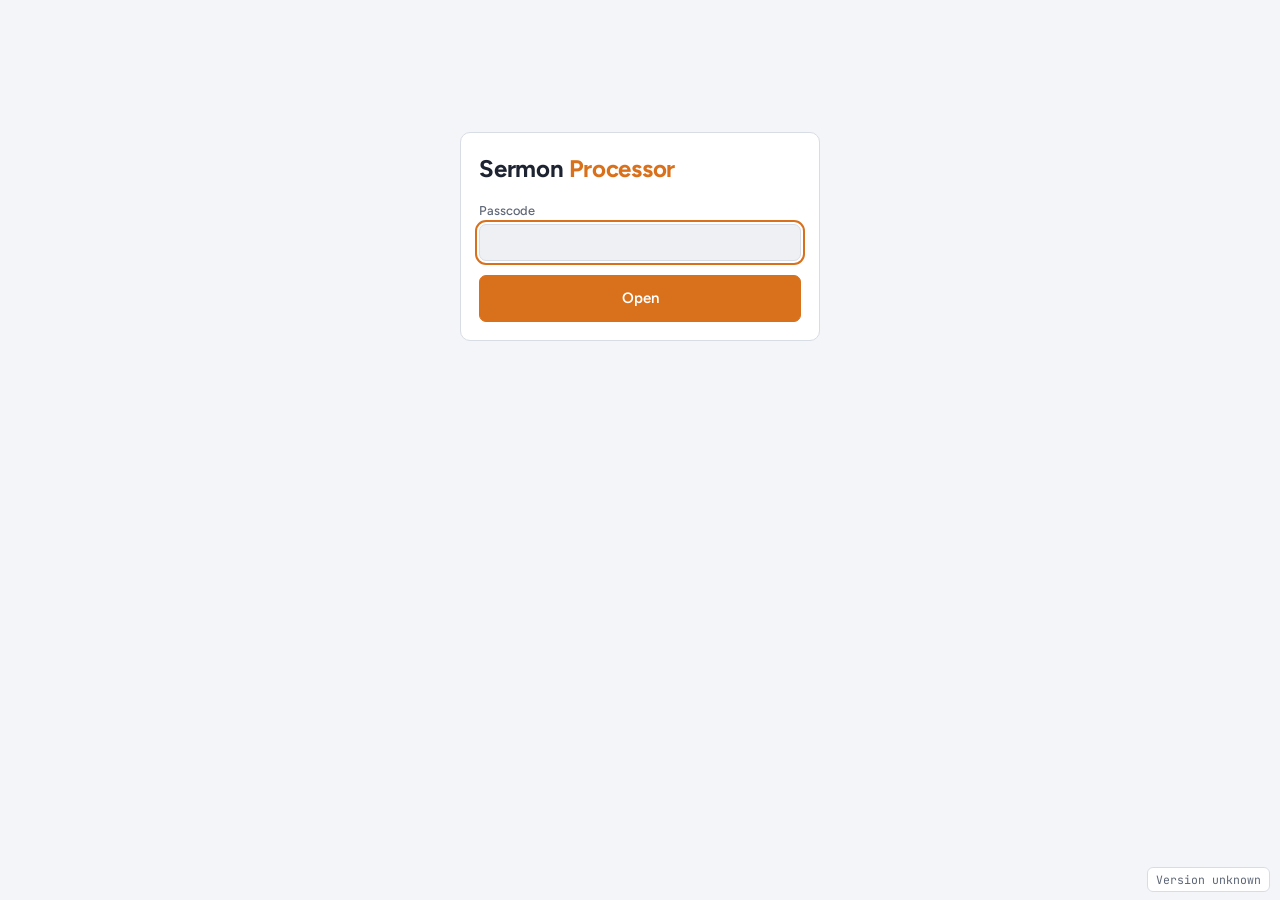
==== web/index.html @ c0898fc6 "Live progress bar and time left for running renders - the worker saves its progress as private label" ====
<!doctype html>
<html lang="en">
<head>
<meta charset="utf-8">
<meta name="viewport" content="width=device-width,initial-scale=1,viewport-fit=cover">
<title>Sermon Processor</title>
<link rel="preconnect" href="https://fonts.googleapis.com">
<link rel="stylesheet" href="https://fonts.googleapis.com/css2?family=Figtree:wght@400;500;600;700&family=JetBrains+Mono:wght@400;500&display=swap">
<style>
/* Layout: work column (video, outputs, send) beside a narrow recent-runs rail; stacks on phones. */
:root {
  --bg: #f4f5f8; --surface: #ffffff; --sunk: #eef0f4; --fg: #1d2330; --muted: #5d6676; --line: #d8dce4;
  --accent: #d9711c; --accent-fg: #ffffff; --ok: #1f8a5b; --warn: #a86400; --bad: #b4362f; --run: #2d6fb8;
  --sans: "Figtree", system-ui, -apple-system, "Segoe UI", sans-serif;
  --mono: "JetBrains Mono", ui-monospace, "SFMono-Regular", Menlo, monospace;
  --radius: 10px;
  color-scheme: light;
}
@media (prefers-color-scheme: dark) {
  :root {
    --bg: #12151b; --surface: #1a1f28; --sunk: #141820; --fg: #e8ebf1; --muted: #9aa3b2; --line: #2e3542;
    --accent: #f09a4f; --accent-fg: #1a1208; --ok: #4cc48d; --warn: #e3a64a; --bad: #ee7a72; --run: #6fa8ec;
    color-scheme: dark;
  }
}
* { box-sizing: border-box; }
[hidden] { display: none !important; }
input:disabled { opacity: .45; }
html, body { margin: 0; }
body { background: var(--bg); color: var(--fg); font: 15px/1.5 var(--sans); }
.wrap { max-width: 1180px; margin: 0 auto; padding-block: 24px 64px;
  padding-left: max(16px, env(safe-area-inset-left)); padding-right: max(16px, env(safe-area-inset-right)); }
header { display: flex; align-items: baseline; justify-content: space-between; gap: 12px; flex-wrap: wrap; margin-bottom: 20px; }
h1 { margin: 0; font-size: 1.5rem; font-weight: 700; letter-spacing: -.01em; }
h1 span { color: var(--accent); }
h2 { margin: 0; font-size: .78rem; font-weight: 600; text-transform: uppercase; letter-spacing: .08em; color: var(--muted); }
a { color: var(--run); }
.layout { display: grid; grid-template-columns: minmax(0, 1fr) 320px; gap: 20px; align-items: start; }
@media (max-width: 900px) { .layout { grid-template-columns: minmax(0, 1fr); } }
.panel { background: var(--surface); border: 1px solid var(--line); border-radius: var(--radius); padding: 18px; display: grid; gap: 14px; min-width: 0; }
.stack { display: grid; gap: 20px; min-width: 0; }
.row { display: flex; gap: 10px; align-items: center; flex-wrap: wrap; }
.spread { justify-content: space-between; }
label { display: grid; gap: 4px; font-size: .8rem; color: var(--muted); font-weight: 500; min-width: 0; }
textarea { resize: vertical; line-height: 1.45; }
textarea[readonly] { opacity: .6; cursor: not-allowed; }
input, select, textarea { font: inherit; color: var(--fg); background: var(--sunk); border: 1px solid var(--line); border-radius: 7px; padding: 8px 10px; min-width: 0; width: 100%; }
input.time { font-family: var(--mono); font-size: .9rem; }
input:focus-visible, select:focus-visible, textarea:focus-visible, button:focus-visible, a:focus-visible { outline: 2px solid var(--accent); outline-offset: 2px; }
input[aria-invalid="true"] { border-color: var(--bad); }
button { font: inherit; font-weight: 600; border-radius: 7px; border: 1px solid var(--line); background: var(--surface); color: var(--fg); padding: 8px 14px; cursor: pointer; }
button:hover { border-color: var(--muted); }
button.primary { background: var(--accent); color: var(--accent-fg); border-color: var(--accent); padding: 11px 20px; }
button.primary:disabled { opacity: .45; cursor: not-allowed; }
button.link { border: 0; background: none; padding: 4px 6px; color: var(--muted); font-weight: 500; }
button.link:hover { color: var(--bad); }
.check { display: flex; gap: 8px; align-items: center; font-size: .9rem; color: var(--fg); font-weight: 500; }
.check input { width: 18px; height: 18px; accent-color: var(--accent); }

.video-pick { display: grid; grid-template-columns: minmax(0, 1fr) 200px; gap: 16px; align-items: start; }
@media (max-width: 600px) { .video-pick { grid-template-columns: minmax(0, 1fr); } }
.meta { font-family: var(--mono); font-size: .78rem; color: var(--muted); display: flex; gap: 12px; flex-wrap: wrap; }
.thumb { aspect-ratio: 16 / 9; width: 100%; max-width: 100%; border-radius: 8px; background: var(--sunk); border: 1px solid var(--line);
  display: grid; place-items: center; overflow: hidden; color: var(--muted); font-size: .8rem; text-align: center; padding: 6px; }
.thumb img { width: 100%; height: 100%; object-fit: cover; display: block; }
.thumb.missing { border-style: dashed; color: var(--warn); }

.output { border: 1px solid var(--line); border-radius: 9px; padding: 14px; display: grid; gap: 12px; background: var(--surface); }
.output-head { display: flex; gap: 10px; align-items: end; }
.output-head label { flex: 1; }
.grid4 { display: grid; grid-template-columns: repeat(2, minmax(0, 120px)) minmax(0, 1fr); gap: 10px; align-items: end; }
.grid-g { display: grid; grid-template-columns: 96px minmax(0, 1fr) repeat(2, minmax(0, 110px)); gap: 10px; align-items: end; }
@media (max-width: 640px) { .grid4, .grid-g { grid-template-columns: minmax(0, 1fr) minmax(0, 1fr); } .grid-g .gprev { grid-row: span 2; } }
.gprev { aspect-ratio: 16 / 9; border-radius: 6px; background: var(--sunk); border: 1px solid var(--line); overflow: hidden; display: grid; place-items: center; color: var(--muted); font-size: .7rem; }
.gprev img { width: 100%; height: 100%; object-fit: cover; }
.length { font-family: var(--mono); font-size: .8rem; color: var(--muted); padding-bottom: 9px; }
.errors { margin: 0; padding: 0; list-style: none; display: grid; gap: 4px; }
.errors li { color: var(--bad); font-size: .85rem; }
.errors li::before { content: "• "; }

.runs { display: grid; gap: 8px; }
/* Recent runs follows you down the page on wide screens; its list scrolls if it's taller than the window. */
@media (min-width: 901px) {
  aside.panel { position: sticky; top: calc(env(safe-area-inset-top, 0px) + 16px); max-height: calc(100vh - 100px - env(safe-area-inset-top, 0px)); grid-template-rows: auto minmax(0, 1fr) auto; }
  aside.panel .runs { overflow-y: auto; min-height: 0; padding-right: 2px; }
}
.runs-foot { font-size: .8rem; color: var(--muted); display: flex; justify-content: space-between; gap: 8px; flex-wrap: wrap; }
.run { display: grid; grid-template-columns: minmax(0, 1fr) auto; gap: 2px 10px; padding: 10px 12px; border: 1px solid var(--line); border-radius: 8px; }
.run .title { font-weight: 600; font-size: .9rem; overflow-wrap: anywhere; }
.run .when { font-size: .78rem; color: var(--muted); grid-column: 1; }
.run a { font-size: .8rem; grid-column: 2; justify-self: end; }
.bar { grid-column: 1 / -1; height: 6px; border-radius: 99px; background: var(--sunk); overflow: hidden; margin-top: 4px; }
.bar span { display: block; height: 100%; background: var(--run); border-radius: 99px; transition: width .6s ease; }
.run .prog { grid-column: 1 / -1; font-size: .78rem; color: var(--muted); font-family: var(--mono); overflow-wrap: anywhere; }
@media (prefers-reduced-motion: reduce) { .bar span { transition: none; } }
.chip { font-family: var(--mono); font-size: .7rem; text-transform: uppercase; letter-spacing: .05em; padding: 2px 8px; border-radius: 99px;
  border: 1px solid currentColor; align-self: start; white-space: nowrap; }
.chip.queued, .chip.in_progress, .chip.waiting, .chip.pending, .chip.requested { color: var(--run); }
.chip.success { color: var(--ok); }
.chip.failure, .chip.cancelled, .chip.timed_out { color: var(--bad); }
.empty { color: var(--muted); font-size: .9rem; }
.notice { padding: 10px 12px; border-radius: 8px; border: 1px solid var(--line); background: var(--sunk); font-size: .9rem; }
.notice.bad { border-color: var(--bad); color: var(--bad); }
.notice.ok { border-color: var(--ok); color: var(--ok); }

.player { display: grid; gap: 8px; }
.player video { width: 100%; max-width: 100%; aspect-ratio: 16 / 9; background: #000; border-radius: 8px; display: block; }
.transport { display: flex; gap: 6px; flex-wrap: wrap; align-items: center; }
.transport button { padding: 5px 10px; font-size: .85rem; font-family: var(--mono); font-weight: 500; }
.now { font-family: var(--mono); font-size: 1rem; font-weight: 500; min-width: 7.5ch; margin-right: 6px; }
.hint { font-size: .78rem; color: var(--muted); margin: 0; }
kbd { font-family: var(--mono); font-size: .75rem; border: 1px solid var(--line); border-bottom-width: 2px; border-radius: 4px; padding: 0 4px; }
.times { display: flex; gap: 14px; flex-wrap: wrap; align-items: end; }
.tfield { display: grid; gap: 4px; }
.tfield .tin { display: flex; gap: 4px; }
.tfield input { width: calc(10ch + 24px); flex: none; }
.folders { display: flex; gap: 10px; flex-wrap: wrap; }
.folders label { flex: 1 1 160px; }
.describe { display: grid; gap: 10px; padding-bottom: 4px; border-bottom: 1px solid var(--line); }
.parts { display: grid; gap: 8px; }
.part { display: flex; gap: 14px; flex-wrap: wrap; align-items: end; padding: 8px 10px; border-radius: 8px; border: 1px dashed transparent; }
.part.active-part { border-color: var(--line); background: var(--sunk); }
.part-n { font-family: var(--mono); font-size: .75rem; color: var(--muted); align-self: center; min-width: 4.5ch; }
.parts-foot { display: flex; gap: 12px; align-items: center; flex-wrap: wrap; }
.parts-foot button { padding: 5px 10px; font-size: .85rem; }
footer.version { position: fixed; right: max(10px, env(safe-area-inset-right)); bottom: max(8px, env(safe-area-inset-bottom));
  font-family: var(--mono); font-size: .72rem; color: var(--muted); background: var(--surface); border: 1px solid var(--line);
  border-radius: 6px; padding: 3px 8px; }
footer.version a { color: inherit; }
.tfield button { padding: 6px 9px; font-size: .8rem; }
.output.active { border-color: var(--accent); box-shadow: inset 3px 0 0 var(--accent); }
.gate { max-width: 360px; margin: 12vh auto 0; }
.sr { position: absolute; width: 1px; height: 1px; overflow: hidden; clip: rect(0 0 0 0); }
@media (prefers-reduced-motion: no-preference) { button, input, select { transition: border-color .15s; } }
</style>
</head>
<body>
<div class="wrap">
  <form id="gate" class="panel gate" hidden>
    <h1>Sermon <span>Processor</span></h1>
    <label for="passcode">Passcode
      <input id="passcode" type="password" autocomplete="current-password" required>
    </label>
    <div id="gate-msg" class="notice bad" hidden></div>
    <button class="primary" type="submit">Open</button>
  </form>

  <div id="app" hidden>
    <header>
      <h1>Sermon <span>Processor</span></h1>
      <div class="row">
        <a id="output-link" href="#" target="_blank" rel="noopener" hidden>Open Output folder</a>
        <button class="link" type="button" id="lock">Lock</button>
      </div>
    </header>

    <div class="layout">
      <div class="stack">
        <section class="panel" aria-labelledby="h-video">
          <div class="row spread"><h2 id="h-video">Video</h2><button type="button" id="refresh">Refresh list</button></div>
          <div id="files-msg" class="notice" hidden></div>
          <div class="video-pick">
            <div class="stack" style="gap:10px">
              <div class="folders" id="folders"></div>
              <label for="video">Video, newest first
                <select id="video"></select>
              </label>
              <div class="meta" id="video-meta"></div>
            </div>
            <div class="thumb" id="video-thumb">No video picked</div>
          </div>
          <div class="player" id="player-box" hidden>
            <video id="player" controls preload="metadata" playsinline></video>
            <div class="transport" role="group" aria-label="Move the playhead">
              <span class="now" id="now" aria-live="off">0:00.0</span>
              <button type="button" data-step="-5">−5s</button>
              <button type="button" data-step="-1">−1s</button>
              <button type="button" data-step="-0.1">−0.1</button>
              <button type="button" data-step="0.1">+0.1</button>
              <button type="button" data-step="1">+1s</button>
              <button type="button" data-step="5">+5s</button>
            </div>
            <p class="hint">Keys: <kbd>Space</kbd> play/pause · <kbd>←</kbd><kbd>→</kbd> 1 s (<kbd>Shift</kbd> 5 s) · <kbd>I</kbd> / <kbd>O</kbd> set In / Out on the highlighted part</p>
            <div id="player-msg" class="notice bad" hidden></div>
          </div>
        </section>

        <section class="panel" aria-labelledby="h-out">
          <div class="row spread"><h2 id="h-out">Outputs</h2><button type="button" id="add">+ Add output</button></div>
          <div id="outputs" class="stack" style="gap:12px"></div>
        </section>

        <section class="panel" aria-labelledby="h-send">
          <h2 id="h-send" class="sr">Send</h2>
          <div class="describe">
            <label class="check"><input type="checkbox" id="describe" checked> Write a description with Gemini</label>
            <div class="stack" style="gap:6px">
              <div class="row spread">
                <label for="instructions">Instructions for Gemini</label>
                <label class="check" style="font-size:.85rem"><input type="checkbox" id="custom-instr"> Use custom instructions</label>
              </div>
              <textarea id="instructions" rows="3" readonly maxlength="2000"></textarea>
              <p class="hint" id="instr-hint">These are the default instructions (prompts/instructions.txt on GitHub). Tick “Use custom instructions” to change them for this sermon only.</p>
            </div>
            <label for="notes">Notes about this sermon (optional)
              <input id="notes" maxlength="500" placeholder="Sermon series name, preacher, anything Gemini should know">
            </label>
            <p class="hint" id="own-desc" hidden></p>
          </div>
          <div class="row spread">
            <label for="height" style="max-width:240px">Resolution
              <select id="height">
                <option value="1080">1080p (faster)</option>
                <option value="source">Same as the video (4K stays 4K)</option>
              </select>
            </label>
            <button class="primary" type="button" id="send">Send to render</button>
          </div>
          <ul class="errors" id="errors"></ul>
          <div id="send-msg" class="notice" hidden></div>
        </section>
      </div>

      <aside class="panel" aria-labelledby="h-runs">
        <div class="row spread"><h2 id="h-runs">Recent runs</h2><button class="link" type="button" id="runs-refresh">Refresh</button></div>
        <div id="runs" class="runs"><p class="empty">Loading…</p></div>
        <div class="runs-foot"><span>The 10 most recent runs</span><a id="runs-all" href="#" target="_blank" rel="noopener" hidden>See all on GitHub</a></div>
      </aside>
    </div>
  </div>
</div>

<footer class="version" id="version">Version …</footer>

<template id="part-tpl">
  <div class="part">
    <span class="part-n"></span>
    <div class="tfield">
      <label class="p-in-label">In</label>
      <div class="tin">
        <input class="p-in time" placeholder="2:45" inputmode="decimal">
        <button type="button" class="p-set" data-which="in" title="Use the player's current time">Set</button>
        <button type="button" class="p-go" data-which="in" title="Jump the player to this time">Go</button>
      </div>
    </div>
    <div class="tfield">
      <label class="p-out-label">Out</label>
      <div class="tin">
        <input class="p-out time" placeholder="41:27" inputmode="decimal">
        <button type="button" class="p-set" data-which="out" title="Use the player's current time">Set</button>
        <button type="button" class="p-go" data-which="out" title="Jump the player to this time">Go</button>
      </div>
    </div>
    <button type="button" class="link p-remove">Remove part</button>
  </div>
</template>

<template id="output-tpl">
  <div class="output">
    <div class="output-head">
      <label>Name (used in the file name)
        <input class="o-name" maxlength="60">
      </label>
      <button type="button" class="link o-remove">Remove</button>
    </div>
    <div class="parts o-parts"></div>
    <div class="parts-foot">
      <button type="button" class="o-addpart">+ Keep another part</button>
      <span class="hint">Use more parts to skip a section in the middle. Parts are joined with a clean cut.</span>
      <div class="length o-length"></div>
    </div>
    <div class="grid-g">
      <div class="gprev o-gprev">None</div>
      <label>End graphic
        <select class="o-graphic"></select>
      </label>
      <label>Show for (s)
        <input class="o-seconds" type="number" min="0.1" step="0.1" value="5">
      </label>
      <label>Crossfade (s)
        <input class="o-fade" type="number" min="0" step="0.1" value="1">
      </label>
    </div>
    <label class="check"><input type="checkbox" class="o-podcast"> Also make the podcast audio (MP3)</label>
  </div>
</template>

<script>
"use strict";
const $ = (s, el = document) => el.querySelector(s);
const store = {
  get(k) { try { return localStorage.getItem(k) || ""; } catch { return ""; } },
  set(k, v) { try { localStorage.setItem(k, v); } catch {} },
  del(k) { try { localStorage.removeItem(k); } catch {} },
};
let passcode = store.get("sp-passcode");
let files = { videos: [], graphics: [] };
let runsTimer = null;

// ---------- api
async function api(path, init = {}) {
  const r = await fetch(path, { ...init, headers: { "x-passcode": passcode, ...(init.body ? { "content-type": "application/json" } : {}) } });
  const data = await r.json().catch(() => ({}));
  if (r.status === 401) { lock("That passcode didn't work."); throw new Error("locked"); }
  if (!r.ok) throw new Error(data.error || `Request failed (${r.status})`);
  return data;
}
const img = (id) => `/api/image/${encodeURIComponent(id)}?k=${encodeURIComponent(passcode)}`;

// ---------- time helpers
function parseTime(text) {
  const t = String(text).trim().toLowerCase();
  if (!t) return null;
  if (t === "end") return "end";
  if (/^\d+(\.\d+)?$/.test(t)) return Number(t);
  const m = t.match(/^(?:(\d+):)?(\d+):(\d{1,2}(?:\.\d+)?)$/);
  if (!m) return null;
  const [, h, mm, ss] = m;
  if (Number(ss) >= 60 || (h && Number(mm) >= 60)) return null;
  return Number(h || 0) * 3600 + Number(mm) * 60 + Number(ss);
}
function fmt(sec) {
  if (sec == null || isNaN(sec)) return "–";
  const s = Math.round(sec * 10) / 10, h = Math.floor(s / 3600), m = Math.floor((s % 3600) / 60), r = s % 60;
  const ss = (r < 10 ? "0" : "") + (Number.isInteger(r) ? r : r.toFixed(1));
  return h ? `${h}:${String(m).padStart(2, "0")}:${ss}` : `${m}:${ss}`;
}
function fmtExact(sec) {
  const t = Math.max(0, Math.round(sec * 10) / 10), h = Math.floor(t / 3600), m = Math.floor((t % 3600) / 60);
  const ss = (t % 60).toFixed(1).padStart(4, "0");
  return h ? `${h}:${String(m).padStart(2, "0")}:${ss}` : `${m}:${ss}`;
}
const size = (b) => b >= 1 << 30 ? `${(b / (1 << 30)).toFixed(1)} GB` : `${Math.round(b / 1048576)} MB`;
function ago(iso) {
  const s = (Date.now() - new Date(iso)) / 1000;
  if (s < 60) return "just now";
  if (s < 3600) return `${Math.floor(s / 60)} min ago`;
  if (s < 86400) return `${Math.floor(s / 3600)} h ago`;
  return new Date(iso).toLocaleDateString();
}

// ---------- gate
function lock(msg) {
  passcode = ""; store.del("sp-passcode");
  $("#app").hidden = true; $("#gate").hidden = false;
  $("#gate-msg").hidden = !msg; $("#gate-msg").textContent = msg || "";
  clearInterval(runsTimer);
  $("#passcode").focus();
}
$("#gate").addEventListener("submit", (e) => {
  e.preventDefault();
  passcode = $("#passcode").value.trim();
  store.set("sp-passcode", passcode);
  start();
});
$("#lock").addEventListener("click", () => lock(""));

// ---------- files
async function loadFiles() {
  const msg = $("#files-msg");
  msg.hidden = false; msg.className = "notice"; msg.textContent = "Reading your Drive…";
  try {
    files = await api("/api/files");
    msg.hidden = true;
  } catch (e) {
    if (e.message === "locked") return;
    msg.className = "notice bad"; msg.textContent = e.message; return;
  }
  const known = new Set(files.videos.map((v) => dirOf(v.path)));
  if (folderPath && ![...known].some((d) => d === folderPath || d.startsWith(folderPath + "/"))) folderPath = "";
  renderFolders();
  if (files.outputFolder) { $("#output-link").href = files.outputFolder; $("#output-link").hidden = false; }
  document.querySelectorAll(".output").forEach(fillGraphics);
  showVideo(); validate();
}
function esc(s) { return String(s).replace(/[&<>"]/g, (c) => ({ "&": "&amp;", "<": "&lt;", ">": "&gt;", '"': "&quot;" }[c])); }
// ---------- folder pickers (Incoming/year/month-or-series/..., any depth)
let folderPath = store.get("sp-folder");
const dirOf = (path) => path.includes("/") ? path.slice(0, path.lastIndexOf("/")) : "";
function subfoldersOf(path) {
  const names = new Set();
  for (const v of files.videos) {
    const d = dirOf(v.path);
    const rest = path ? (d.startsWith(path + "/") ? d.slice(path.length + 1) : null) : d;
    if (rest) names.add(rest.split("/")[0]);
  }
  return sortFolders([...names]);
}
const MONTHS = ["january", "february", "march", "april", "may", "june", "july", "august", "september", "october", "november", "december"];
const monthIndex = (n) => { const i = MONTHS.findIndex((m) => n.toLowerCase().replace(/^\d+[\s._-]*/, "").startsWith(m.slice(0, 3))); return i; };
// Years newest first, months newest first (December → January), everything else A–Z.
function sortFolders(names) {
  const rank = (n) => /^\d{4}$/.test(n) ? 0 : monthIndex(n) >= 0 ? 1 : 2;
  return names.sort((a, b) => rank(a) - rank(b) ||
    (rank(a) === 0 ? Number(b) - Number(a) : rank(a) === 1 ? monthIndex(b) - monthIndex(a) : a.localeCompare(b, undefined, { numeric: true })));
}
function renderFolders() {
  const parts = folderPath ? folderPath.split("/") : [];
  const box = $("#folders");
  box.innerHTML = "";
  for (let level = 0; level <= parts.length; level++) {
    const base = parts.slice(0, level).join("/");
    const subs = subfoldersOf(base);
    if (!subs.length) break;
    const id = `folder-${level}`;
    const label = document.createElement("label");
    label.htmlFor = id;
    label.textContent = level === 0 ? "Folder in Incoming" : `Inside ${parts[level - 1]}`;
    const sel = document.createElement("select");
    sel.id = id;
    sel.innerHTML = `<option value="">${level === 0 ? "All folders" : `All of ${esc(parts[level - 1])}`}</option>` +
      subs.map((n) => `<option value="${esc(n)}">${esc(n)}</option>`).join("");
    sel.value = parts[level] || "";
    sel.addEventListener("change", () => {
      folderPath = parts.slice(0, level).concat(sel.value ? [sel.value] : []).join("/");
      store.set("sp-folder", folderPath);
      renderFolders();
    });
    label.append(sel);
    box.append(label);
  }
  renderVideos();
}
function renderVideos() {
  const keep = $("#video").value;
  const list = files.videos.filter((v) => !folderPath || dirOf(v.path) === folderPath || dirOf(v.path).startsWith(folderPath + "/"));
  $("#video").innerHTML = list.length
    ? list.map((v) => `<option value="${v.id}">${esc(folderPath ? v.path.slice(folderPath.length + 1) : v.path)}</option>`).join("")
    : `<option value="">No videos here yet</option>`;
  if (keep && list.some((v) => v.id === keep)) $("#video").value = keep;
  showVideo(); autoGraphics(); validate();
}
const currentVideo = () => files.videos.find((v) => v.id === $("#video").value);
const player = $("#player");
let playerFor = "";
function loadPlayer(v) {
  if (!v) { $("#player-box").hidden = true; player.removeAttribute("src"); player.load(); playerFor = ""; return; }
  if (playerFor === v.id) return;
  playerFor = v.id;
  $("#player-box").hidden = false; $("#player-msg").hidden = true;
  player.src = `/api/video/${encodeURIComponent(v.id)}?k=${encodeURIComponent(passcode)}`;
}
player.addEventListener("timeupdate", () => { $("#now").textContent = fmtExact(player.currentTime); });
player.addEventListener("seeked", () => { $("#now").textContent = fmtExact(player.currentTime); });
player.addEventListener("loadedmetadata", () => {
  const v = currentVideo();
  if (v && !v.duration && isFinite(player.duration)) { v.duration = player.duration; showVideo(); validate(); }
});
player.addEventListener("error", () => {
  const m = $("#player-msg"); m.hidden = false;
  m.textContent = "This browser can't play this video. Camera files in 4K HEVC often only play in Safari or Edge. You can still type the times by hand.";
});
function seek(t) {
  if (!player.src) return;
  const max = isFinite(player.duration) ? player.duration : Infinity;
  player.currentTime = Math.min(Math.max(0, t), max);
}
document.querySelectorAll("[data-step]").forEach((b) => b.addEventListener("click", () => seek(player.currentTime + Number(b.dataset.step))));

function showVideo() {
  const v = currentVideo(), t = $("#video-thumb");
  loadPlayer(v);
  if (!v) { $("#video-meta").textContent = ""; t.className = "thumb"; t.textContent = "No video picked"; $("#own-desc").hidden = true; return; }
  $("#video-meta").innerHTML = [
    v.duration ? `Length ${fmt(v.duration)}` : "Length not known yet",
    size(v.size), v.height ? `${v.width}×${v.height}` : "", v.modified ? `Added ${ago(v.modified)}` : "",
  ].filter(Boolean).map((x) => `<span>${x}</span>`).join("");
  const own = $("#own-desc");
  own.hidden = !v.descriptionFile;
  own.textContent = v.descriptionFile ? `Using your description file “${v.descriptionFile}” from Incoming, so Gemini is skipped.` : "";
  $("#describe").disabled = !!v.descriptionFile;
  syncInstructions();
  if (v.thumbnail) { t.className = "thumb"; t.innerHTML = `<img alt="Thumbnail ${esc(v.thumbnail.name)}" src="${img(v.thumbnail.id)}">`; }
  else { t.className = "thumb missing"; t.textContent = "No matching thumbnail. Add one to Thumbnails with the same name."; }
}
$("#video").addEventListener("change", () => { showVideo(); autoGraphics(); validate(); });
$("#refresh").addEventListener("click", loadFiles);

// ---------- outputs
function fillGraphics(card) {
  const sel = $(".o-graphic", card), keep = sel.value;
  const groups = new Map();
  for (const g of files.graphics) {
    if (!groups.has(g.folder)) groups.set(g.folder, []);
    groups.get(g.folder).push(g);
  }
  sel.innerHTML = `<option value="">None</option>` + [...groups].map(([folder, list]) =>
    `<optgroup label="${esc(folder ? folder.replaceAll("/", " / ") : "Graphics (top level)")}">` +
    list.map((g) => `<option value="${g.id}">${esc(g.name)}</option>`).join("") + `</optgroup>`).join("");
  if (keep && files.graphics.some((g) => g.id === keep)) sel.value = keep;
  if (card.dataset.graphicAuto === "1") autoGraphic(card);
  showGraphic(card);
}
// Default graphic: the one in the folder that best matches the video's folders
// (Graphics/2026/Romans for Incoming/2026/Romans), else a top-level or "Generic" one.
function bestGraphic() {
  const v = currentVideo();
  if (!files.graphics.length) return null;
  const vparts = v ? dirOf(v.path).toLowerCase().split("/").filter(Boolean) : [];
  let best = null, bestScore = -1;
  for (const g of files.graphics) {
    const gparts = g.folder.toLowerCase().split("/").filter(Boolean);
    let depth = 0;
    while (depth < gparts.length && gparts[depth] === vparts[depth]) depth++;
    // On the video's folder path: deeper match wins (top level = 0). A "Generic"/"Default" folder beats top level.
    const score = depth === gparts.length ? depth : /generic|default/i.test(g.folder) ? 0.5 : -1;
    if (score > bestScore) { best = g; bestScore = score; }
  }
  return best || files.graphics[0];
}
function autoGraphic(card) {
  const g = bestGraphic();
  if (!g) return;
  $(".o-graphic", card).value = g.id;
  showGraphic(card);
}
function autoGraphics() {
  document.querySelectorAll(".output").forEach((c) => { if (c.dataset.graphicAuto === "1") autoGraphic(c); });
}
function showGraphic(card) {
  const id = $(".o-graphic", card).value, p = $(".o-gprev", card);
  p.innerHTML = id ? `<img alt="" src="${img(id)}">` : "None";
  $(".o-seconds", card).disabled = $(".o-fade", card).disabled = !id;
}
function addOutput(preset = {}) {
  const card = $("#output-tpl").content.firstElementChild.cloneNode(true);
  const n = document.querySelectorAll(".output").length + 1;
  $(".o-name", card).value = preset.name || (n === 1 ? "YouTube" : `Output ${n}`);
  $(".o-podcast", card).checked = !!preset.podcast;
  card.dataset.graphicAuto = preset.graphic ? "1" : "0";
  card.querySelectorAll("input,select").forEach((el, i) => { el.id = `o${n}-${i}`; });
  card.dataset.n = n;
  $(".o-addpart", card).addEventListener("click", () => { $(".p-in", addPart(card)).focus(); });
  card.addEventListener("focusin", (e) => activate(card, e.target.closest(".part")));
  card.addEventListener("pointerdown", (e) => activate(card, e.target.closest(".part")));
  $(".o-remove", card).addEventListener("click", () => { card.remove(); activate(document.querySelector(".output")); validate(); });
  $(".o-graphic", card).addEventListener("change", () => { card.dataset.graphicAuto = "0"; showGraphic(card); validate(); });
  card.addEventListener("input", validate);
  $("#outputs").append(card);
  addPart(card);
  fillGraphics(card); activate(card); validate();
  return card;
}
let partSeq = 0;
function addPart(card) {
  const row = $("#part-tpl").content.firstElementChild.cloneNode(true);
  const id = `p${++partSeq}`;
  $(".p-in-label", row).htmlFor = $(".p-in", row).id = `${id}-in`;
  $(".p-out-label", row).htmlFor = $(".p-out", row).id = `${id}-out`;
  row.querySelectorAll(".p-set").forEach((b) => b.addEventListener("click", () => setTime(row, b.dataset.which)));
  row.querySelectorAll(".p-go").forEach((b) => b.addEventListener("click", () => {
    const v = parseTime($(`.p-${b.dataset.which}`, row).value);
    if (v === "end") seek(Infinity); else if (typeof v === "number") seek(v);
  }));
  $(".p-remove", row).addEventListener("click", () => {
    row.remove(); renumber(card); activate(card, $(".part", card)); validate();
  });
  $(".o-parts", card).append(row);
  renumber(card); activate(card, row); validate();
  return row;
}
function renumber(card) {
  const rows = card.querySelectorAll(".part");
  rows.forEach((r, i) => {
    $(".part-n", r).textContent = rows.length > 1 ? `Part ${i + 1}` : "";
    $(".p-remove", r).hidden = rows.length < 2;
  });
}
function activate(card, row) {
  document.querySelectorAll(".output.active").forEach((c) => c.classList.remove("active"));
  document.querySelectorAll(".part.active-part").forEach((r) => r.classList.remove("active-part"));
  if (!card) return;
  card.classList.add("active");
  const target = row || card.querySelector(".part.was-active") || card.querySelector(".part");
  card.querySelectorAll(".part.was-active").forEach((r) => r.classList.remove("was-active"));
  if (target) target.classList.add("active-part", "was-active");
}
function setTime(row, which) {
  if (!player.src || isNaN(player.currentTime)) return;
  $(`.p-${which}`, row).value = fmtExact(player.currentTime);
  activate(row.closest(".output"), row); validate();
}
document.addEventListener("keydown", (e) => {
  if (e.target.closest("input, select, textarea") || e.metaKey || e.ctrlKey || e.altKey || !player.src) return;
  const row = document.querySelector(".part.active-part");
  if (e.key === " " && e.target === document.body) { e.preventDefault(); player.paused ? player.play() : player.pause(); }
  else if (e.key === "ArrowLeft") { e.preventDefault(); seek(player.currentTime - (e.shiftKey ? 5 : 1)); }
  else if (e.key === "ArrowRight") { e.preventDefault(); seek(player.currentTime + (e.shiftKey ? 5 : 1)); }
  else if ((e.key === "i" || e.key === "I") && row) setTime(row, "in");
  else if ((e.key === "o" || e.key === "O") && row) setTime(row, "out");
});
$("#add").addEventListener("click", () => $(".p-in", addOutput()).focus());

function readOutputs() {
  const v = currentVideo(), dur = v?.duration ?? null, errs = [], outs = [], names = new Set();
  document.querySelectorAll(".output").forEach((card, i) => {
    const name = $(".o-name", card).value.trim() || `Output ${i + 1}`;
    if (names.has(name.toLowerCase())) errs.push(`“${name}”: two outputs share this name`);
    names.add(name.toLowerCase());
    const rows = [...card.querySelectorAll(".part")];
    const segments = [];
    let clip = 0, clipKnown = true, prevEnd = null, lastLen = null;
    rows.forEach((row, j) => {
      const label = rows.length > 1 ? `“${name}” part ${j + 1}` : `“${name}”`;
      const inEl = $(".p-in", row), outEl = $(".p-out", row);
      const a = parseTime(inEl.value), b = parseTime(outEl.value), bad = [];
      if (a == null || a === "end") { bad.push(inEl); errs.push(`${label}: In needs a time like 2:45`); }
      if (b == null) { bad.push(outEl); errs.push(`${label}: Out needs a time like 41:27, or “end”`); }
      if (b === "end" && j < rows.length - 1) { bad.push(outEl); errs.push(`${label}: only the last part can end at “end”`); }
      const end = b === "end" ? dur : b;
      if (typeof a === "number" && typeof end === "number") {
        if (end <= a) { bad.push(outEl); errs.push(`${label}: Out must be after In`); }
        if (dur && typeof b === "number" && b > dur + 0.05) { bad.push(outEl); errs.push(`${label}: Out is past the end of the video (${fmt(dur)})`); }
      }
      if (typeof a === "number" && prevEnd != null && a < prevEnd - 0.001) {
        bad.push(inEl); errs.push(`${label}: starts before the previous part ends (${fmt(prevEnd)}). Put parts in order.`);
      }
      [inEl, outEl].forEach((el) => el.setAttribute("aria-invalid", bad.includes(el) ? "true" : "false"));
      if (typeof a === "number" && typeof end === "number" && end > a) { clip += end - a; lastLen = end - a; prevEnd = end; }
      else { clipKnown = false; if (typeof end === "number") prevEnd = end; }
      segments.push({ in: inEl.value.trim(), out: outEl.value.trim().toLowerCase() === "end" ? "end" : outEl.value.trim() });
    });
    const gid = $(".o-graphic", card).value, g = files.graphics.find((x) => x.id === gid);
    const secs = Number($(".o-seconds", card).value), fade = Number($(".o-fade", card).value);
    if (g) {
      if (!(secs > 0)) errs.push(`“${name}”: graphic time must be more than 0`);
      if (!(fade >= 0)) errs.push(`“${name}”: crossfade can't be negative`);
      if (lastLen != null && fade >= lastLen) errs.push(`“${name}”: crossfade must be shorter than the last part`);
    }
    $(".o-length", card).textContent = clipKnown && rows.length
      ? `Total ${fmt(clip)}${g ? ` + ${secs || 0}s graphic` : ""}` : "";
    const out = { name, endGraphic: g ? { file: g.path, seconds: secs, crossfade: fade } : null, podcast: $(".o-podcast", card).checked };
    if (segments.length === 1) Object.assign(out, segments[0]); else out.segments = segments;
    outs.push(out);
  });
  if ($("#custom-instr").checked && !$("#custom-instr").disabled && !$("#instructions").value.trim())
    errs.push("Custom instructions are empty. Type some, or untick “Use custom instructions”.");
  if (!v) errs.unshift("Pick a video");
  if (!outs.length) errs.push("Add at least one output");
  return { outs, errs };
}
function validate() {
  const { errs } = readOutputs();
  $("#errors").innerHTML = errs.map((e) => `<li>${esc(e)}</li>`).join("");
  $("#send").disabled = errs.length > 0;
}

$("#send").addEventListener("click", async () => {
  const { outs, errs } = readOutputs();
  const v = currentVideo();
  if (errs.length || !v) return validate();
  const btn = $("#send"), msg = $("#send-msg");
  btn.disabled = true; btn.textContent = "Sending…";
  try {
    await api("/api/jobs", { method: "POST", body: JSON.stringify({
      job: { source: v.path, outputs: outs, describe: { enabled: v.descriptionFile ? true : $("#describe").checked, notes: $("#notes").value.trim(),
        instructions: $("#custom-instr").checked ? $("#instructions").value.trim() : "" } },
      height: $("#height").value, label: `Render ${v.path}`,
    }) });
    msg.hidden = false; msg.className = "notice ok";
    msg.textContent = "Sent. It appears under Recent runs in a few seconds; finished files go to the Output folder.";
    setTimeout(loadRuns, 4000);
  } catch (e) {
    if (e.message === "locked") return;
    msg.hidden = false; msg.className = "notice bad"; msg.textContent = e.message;
  } finally {
    btn.textContent = "Send to render"; validate();
  }
});

// ---------- runs
const STATUS = { queued: "Queued", in_progress: "Rendering", waiting: "Waiting", pending: "Queued", requested: "Queued",
  success: "Done", failure: "Failed", cancelled: "Cancelled", timed_out: "Timed out" };
function eta(sec) {
  if (sec == null) return "";
  if (sec < 90) return "about a minute left";
  const m = Math.round(sec / 60);
  return m < 60 ? `about ${m} min left` : `about ${Math.floor(m / 60)} h ${m % 60} min left`;
}
function progressHtml(r) {
  if (r.status === "completed") return "";
  const p = r.progress;
  if (!p) return r.status === "in_progress" ? `<div class="prog">Starting up…</div><div class="bar" aria-hidden="true"><span style="width:2%"></span></div>` : "";
  const pct = p.pct ?? 0;
  const stale = p.at && Date.now() - p.at > 180000 ? ` · last update ${ago(new Date(p.at).toISOString())}` : "";
  const text = [p.stage, p.pct != null ? `${pct}%` : "", eta(p.eta)].filter(Boolean).join(" · ") + stale;
  return `<div class="prog">${esc(text)}</div>
    <div class="bar" role="progressbar" aria-valuemin="0" aria-valuemax="100" aria-valuenow="${pct}" aria-label="Progress"><span style="width:${Math.max(pct, 2)}%"></span></div>`;
}
async function loadRuns() {
  let data;
  try { data = await api("/api/jobs"); }
  catch (e) { if (e.message !== "locked") $("#runs").innerHTML = `<p class="notice bad">${esc(e.message)}</p>`; return; }
  const runs = data.runs || [];
  if (data.all) { $("#runs-all").href = data.all; $("#runs-all").hidden = false; }
  $("#runs").innerHTML = runs.length ? runs.map((r) => {
    const key = r.status === "completed" ? r.conclusion : r.status;
    return `<div class="run"><span class="title">${esc(r.label)}</span><span class="chip ${key}">${STATUS[key] || key}</span>
      ${progressHtml(r)}
      <span class="when">${ago(r.created)}</span><a href="${r.url}" target="_blank" rel="noopener">Details</a></div>`;
  }).join("") : `<p class="empty">No runs yet. Sent jobs show up here.</p>`;
  const busy = runs.some((r) => r.status !== "completed");
  clearInterval(runsTimer);
  runsTimer = setInterval(loadRuns, busy ? 15000 : 60000);
}
$("#runs-refresh").addEventListener("click", loadRuns);

// ---------- Gemini instructions: default from /instructions.txt (copied there at build time)
let defaultInstructions = "";
fetch("/instructions.txt", { cache: "no-store" }).then((r) => r.ok ? r.text() : "").catch(() => "").then((t) => {
  defaultInstructions = t.trim();
  if (!$("#custom-instr").checked) $("#instructions").value = defaultInstructions;
  if (!defaultInstructions) $("#instructions").placeholder = "The default instructions are in prompts/instructions.txt on GitHub.";
});
function syncInstructions() {
  const custom = $("#custom-instr").checked, gemini = $("#describe").checked && !$("#describe").disabled;
  const box = $("#instructions");
  box.readOnly = !custom || !gemini;
  $("#custom-instr").disabled = !gemini;
  if (!custom) box.value = defaultInstructions;
  $("#instr-hint").textContent = custom
    ? "Custom instructions for this sermon only. Untick to go back to the default."
    : "These are the default instructions (prompts/instructions.txt on GitHub). Tick “Use custom instructions” to change them for this sermon only.";
  validate();
}
$("#custom-instr").addEventListener("change", () => { syncInstructions(); if ($("#custom-instr").checked) $("#instructions").focus(); });
$("#describe").addEventListener("change", syncInstructions);
$("#instructions").addEventListener("input", validate);

// ---------- version (written by scripts/stamp.sh during the Cloudflare build)
fetch("/version.json", { cache: "no-store" }).then((r) => r.ok ? r.json() : null).catch(() => null).then((v) => {
  const el = $("#version");
  if (!v || !v.sha) { el.textContent = "Version unknown"; el.title = "Set the Cloudflare build command to: sh scripts/stamp.sh"; return; }
  const when = v.built ? new Date(v.built).toLocaleString([], { month: "short", day: "numeric", hour: "numeric", minute: "2-digit" }) : "";
  el.innerHTML = `Version <a href="https://github.com/${esc(v.repo)}/commit/${esc(v.sha)}" target="_blank" rel="noopener">${esc(v.sha.slice(0, 7))}</a>${when ? ` · built ${esc(when)}` : ""}`;
});

// ---------- start
function start() {
  $("#gate").hidden = true; $("#app").hidden = false;
  if (!document.querySelector(".output")) addOutput({ name: "YouTube", podcast: true, graphic: true });
  loadFiles(); loadRuns();
}
if (passcode) start(); else lock("");
</script>
</body>
</html>
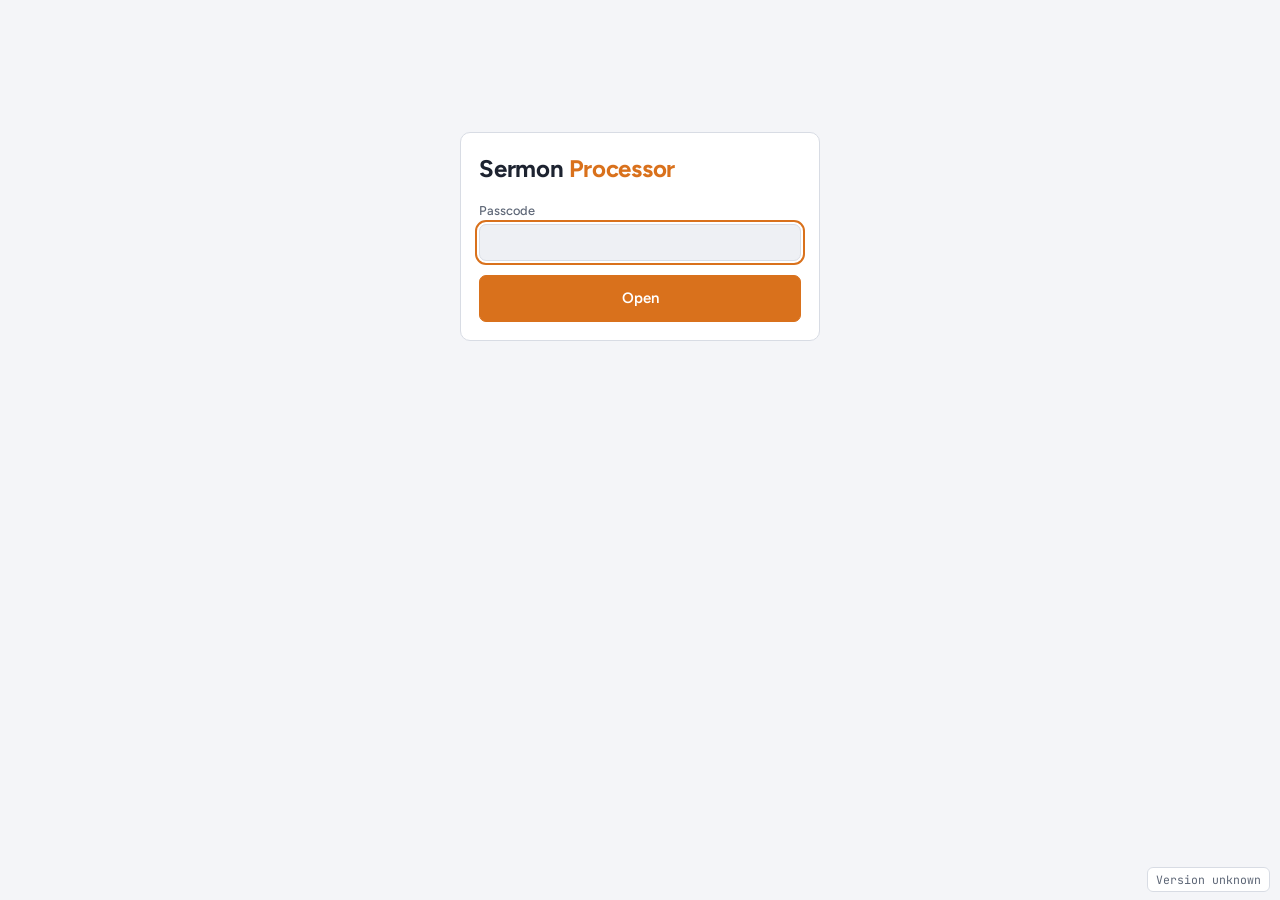
==== commit 5253e593: "Cloudflare Access support; closable Sent message - lib/access.js checks the Cloudflare Access sign-i" ====
--- a/web/index.html
+++ b/web/index.html
@@ -116,7 +116,20 @@
 .tfield input { width: calc(10ch + 24px); flex: none; }
 .folders { display: flex; gap: 10px; flex-wrap: wrap; }
 .folders label { flex: 1 1 160px; }
-.describe { display: grid; gap: 10px; padding-bottom: 4px; border-bottom: 1px solid var(--line); }
+.sendbar { display: grid; gap: 10px; justify-items: end; }
+.sendbar .errors, .sendbar .notice { justify-self: stretch; }
+.toasts { position: fixed; right: max(16px, env(safe-area-inset-right)); bottom: calc(max(8px, env(safe-area-inset-bottom)) + 34px);
+  display: grid; gap: 10px; width: min(360px, calc(100vw - 32px)); z-index: 20; }
+.toast { background: var(--surface); border: 1px solid var(--line); border-left: 4px solid var(--ok); border-radius: 10px;
+  padding: 12px 14px; box-shadow: 0 8px 24px rgb(0 0 0 / .16); display: grid; grid-template-columns: minmax(0, 1fr) auto; gap: 4px 10px; }
+.toast.bad { border-left-color: var(--bad); }
+.toast strong { font-size: .92rem; overflow-wrap: anywhere; }
+.toast p { margin: 0; grid-column: 1; font-size: .85rem; color: var(--muted); }
+.toast .links { grid-column: 1 / -1; display: flex; gap: 14px; font-size: .85rem; }
+.toast .x { grid-row: 1; grid-column: 2; border: 0; background: none; padding: 0 4px; font-size: 1.2rem; line-height: 1; color: var(--muted); }
+.toast .x:hover { color: var(--fg); }
+@media (prefers-reduced-motion: no-preference) { .toast { animation: toast-in .25s ease-out; } }
+@keyframes toast-in { from { transform: translateY(8px); opacity: 0; } }
 .parts { display: grid; gap: 8px; }
 .part { display: flex; gap: 14px; flex-wrap: wrap; align-items: end; padding: 8px 10px; border-radius: 8px; border: 1px dashed transparent; }
 .part.active-part { border-color: var(--line); background: var(--sunk); }
@@ -129,6 +142,10 @@
 footer.version a { color: inherit; }
 .tfield button { padding: 6px 9px; font-size: .8rem; }
 .output.active { border-color: var(--accent); box-shadow: inset 3px 0 0 var(--accent); }
+.who { font-size: .85rem; color: var(--muted); overflow-wrap: anywhere; }
+.notice.closable { display: flex; gap: 10px; align-items: start; justify-content: space-between; }
+.notice .x { border: 0; background: none; padding: 0 2px; font-size: 1.15rem; line-height: 1; color: inherit; opacity: .7; }
+.notice .x:hover { opacity: 1; }
 .gate { max-width: 360px; margin: 12vh auto 0; }
 .sr { position: absolute; width: 1px; height: 1px; overflow: hidden; clip: rect(0 0 0 0); }
 @media (prefers-reduced-motion: no-preference) { button, input, select { transition: border-color .15s; } }
@@ -150,6 +167,8 @@
       <h1>Sermon <span>Processor</span></h1>
       <div class="row">
         <a id="output-link" href="#" target="_blank" rel="noopener" hidden>Open Output folder</a>
+        <span class="who" id="who" hidden></span>
+        <a id="signout" href="/cdn-cgi/access/logout" hidden>Sign out</a>
         <button class="link" type="button" id="lock">Lock</button>
       </div>
     </header>
@@ -166,6 +185,12 @@
                 <select id="video"></select>
               </label>
               <div class="meta" id="video-meta"></div>
+              <label for="height" style="max-width:280px">Resolution
+                <select id="height">
+                  <option value="1080">1080p (faster)</option>
+                  <option value="source">Same as the video (4K stays 4K)</option>
+                </select>
+              </label>
             </div>
             <div class="thumb" id="video-thumb">No video picked</div>
           </div>
@@ -190,33 +215,23 @@
           <div id="outputs" class="stack" style="gap:12px"></div>
         </section>
 
-        <section class="panel" aria-labelledby="h-send">
-          <h2 id="h-send" class="sr">Send</h2>
-          <div class="describe">
-            <label class="check"><input type="checkbox" id="describe" checked> Write a description with Gemini</label>
-            <div class="stack" style="gap:6px">
-              <div class="row spread">
-                <label for="instructions">Instructions for Gemini</label>
-                <label class="check" style="font-size:.85rem"><input type="checkbox" id="custom-instr"> Use custom instructions</label>
-              </div>
-              <textarea id="instructions" rows="3" readonly maxlength="2000"></textarea>
-              <p class="hint" id="instr-hint">These are the default instructions (prompts/instructions.txt on GitHub). Tick “Use custom instructions” to change them for this sermon only.</p>
+        <section class="panel" aria-labelledby="h-desc">
+          <h2 id="h-desc">Description</h2>
+          <label class="check"><input type="checkbox" id="describe" checked> Write a description with Gemini</label>
+          <div class="stack" style="gap:6px">
+            <div class="row spread">
+              <label for="instructions">Instructions for Gemini</label>
+              <label class="check" style="font-size:.85rem"><input type="checkbox" id="custom-instr"> Use custom instructions</label>
             </div>
-            <label for="notes">Notes about this sermon (optional)
-              <input id="notes" maxlength="500" placeholder="Sermon series name, preacher, anything Gemini should know">
-            </label>
-            <p class="hint" id="own-desc" hidden></p>
+            <textarea id="instructions" rows="3" readonly maxlength="2000"></textarea>
+            <p class="hint" id="instr-hint">These are the default instructions (prompts/instructions.txt on GitHub). Tick “Use custom instructions” to change them for this sermon only.</p>
           </div>
-          <div class="row spread">
-            <label for="height" style="max-width:240px">Resolution
-              <select id="height">
-                <option value="1080">1080p (faster)</option>
-                <option value="source">Same as the video (4K stays 4K)</option>
-              </select>
-            </label>
-            <button class="primary" type="button" id="send">Send to render</button>
-          </div>
+          <p class="hint" id="own-desc" hidden></p>
+        </section>
+
+        <section class="sendbar" aria-label="Send">
           <ul class="errors" id="errors"></ul>
+          <button class="primary" type="button" id="send">Send to render</button>
           <div id="send-msg" class="notice" hidden></div>
         </section>
       </div>
@@ -230,6 +245,7 @@
   </div>
 </div>
 
+<div class="toasts" id="toasts" role="status" aria-live="polite"></div>
 <footer class="version" id="version">Version …</footer>
 
 <template id="part-tpl">
@@ -301,6 +317,7 @@
 async function api(path, init = {}) {
   const r = await fetch(path, { ...init, headers: { "x-passcode": passcode, ...(init.body ? { "content-type": "application/json" } : {}) } });
   const data = await r.json().catch(() => ({}));
+  if (r.status === 401 && data.signIn) { signedOut(); throw new Error("locked"); }
   if (r.status === 401) { lock("That passcode didn't work."); throw new Error("locked"); }
   if (!r.ok) throw new Error(data.error || `Request failed (${r.status})`);
   return data;
@@ -645,6 +662,14 @@
   $("#send").disabled = errs.length > 0;
 }
 
+function showSendMsg(kind, text) {
+  const msg = $("#send-msg");
+  msg.className = `notice ${kind} closable`;
+  msg.innerHTML = `<span></span><button type="button" class="x" aria-label="Close message">×</button>`;
+  $("span", msg).textContent = text;
+  $(".x", msg).addEventListener("click", () => { msg.hidden = true; });
+  msg.hidden = false;
+}
 $("#send").addEventListener("click", async () => {
   const { outs, errs } = readOutputs();
   const v = currentVideo();
@@ -653,16 +678,16 @@
   btn.disabled = true; btn.textContent = "Sending…";
   try {
     await api("/api/jobs", { method: "POST", body: JSON.stringify({
-      job: { source: v.path, outputs: outs, describe: { enabled: v.descriptionFile ? true : $("#describe").checked, notes: $("#notes").value.trim(),
+      job: { source: v.path, outputs: outs, describe: { enabled: v.descriptionFile ? true : $("#describe").checked,
         instructions: $("#custom-instr").checked ? $("#instructions").value.trim() : "" } },
       height: $("#height").value, label: `Render ${v.path}`,
     }) });
-    msg.hidden = false; msg.className = "notice ok";
-    msg.textContent = "Sent. It appears under Recent runs in a few seconds; finished files go to the Output folder.";
+    showSendMsg("ok", "Sent. It appears under Recent runs in a few seconds, and a notice pops up here when it's finished.");
+    watch.pending.push({ label: `Render ${v.path}`, at: Date.now() }); saveWatch();
     setTimeout(loadRuns, 4000);
   } catch (e) {
     if (e.message === "locked") return;
-    msg.hidden = false; msg.className = "notice bad"; msg.textContent = e.message;
+    showSendMsg("bad", e.message);
   } finally {
     btn.textContent = "Send to render"; validate();
   }
@@ -687,11 +712,49 @@
   return `<div class="prog">${esc(text)}</div>
     <div class="bar" role="progressbar" aria-valuemin="0" aria-valuemax="100" aria-valuenow="${pct}" aria-label="Progress"><span style="width:${Math.max(pct, 2)}%"></span></div>`;
 }
+// ---------- finished notices: stay until closed (an auto-close setting can come later)
+const watch = (() => { try { return JSON.parse(localStorage.getItem("sp-watch")) || {}; } catch { return {}; } })();
+watch.ids = watch.ids || {};          // run id -> label, for runs seen queued or running
+watch.done = watch.done || [];        // run ids already announced
+watch.pending = watch.pending || [];  // jobs sent from this browser that GitHub hasn't listed yet
+function saveWatch() { store.set("sp-watch", JSON.stringify(watch)); }
+function notice({ title, text, ok, links = [], autoCloseMs = null }) {
+  const el = document.createElement("div");
+  el.className = `toast${ok ? "" : " bad"}`;
+  el.innerHTML = `<strong></strong><button type="button" class="x" aria-label="Close">×</button><p></p>
+    <div class="links">${links.map((l) => `<a href="${esc(l.href)}" target="_blank" rel="noopener">${esc(l.text)}</a>`).join("")}</div>`;
+  $("strong", el).textContent = title;
+  $("p", el).textContent = text;
+  $(".x", el).addEventListener("click", () => el.remove());
+  $("#toasts").append(el);
+  if (autoCloseMs) setTimeout(() => el.remove(), autoCloseMs);
+}
+function checkFinished(runs) {
+  for (const r of runs) {
+    const id = String(r.id);
+    if (watch.done.includes(id)) continue;
+    const i = watch.pending.findIndex((p) => p.label === r.label && new Date(r.created).getTime() >= p.at - 120000);
+    if (i >= 0) { watch.pending.splice(i, 1); watch.ids[id] = r.label; }
+    if (r.status !== "completed") { watch.ids[id] = r.label; continue; }
+    if (!(id in watch.ids)) continue;
+    const ok = r.conclusion === "success";
+    const links = [{ text: "Details", href: r.url }];
+    if (ok && files.outputFolder) links.unshift({ text: "Open Output folder", href: files.outputFolder });
+    notice({ ok, links, title: `${ok ? "Finished" : "Failed"}: ${r.label.replace(/^Render /, "")}`,
+      text: ok ? "The videos are in the Output folder." : (r.conclusion === "cancelled" ? "The run was cancelled." : "Open Details to see what went wrong.") });
+    delete watch.ids[id];
+    watch.done.push(id);
+  }
+  watch.done = watch.done.slice(-50);
+  watch.pending = watch.pending.filter((p) => Date.now() - p.at < 3600000);
+  saveWatch();
+}
 async function loadRuns() {
   let data;
   try { data = await api("/api/jobs"); }
   catch (e) { if (e.message !== "locked") $("#runs").innerHTML = `<p class="notice bad">${esc(e.message)}</p>`; return; }
   const runs = data.runs || [];
+  checkFinished(runs);
   if (data.all) { $("#runs-all").href = data.all; $("#runs-all").hidden = false; }
   $("#runs").innerHTML = runs.length ? runs.map((r) => {
     const key = r.status === "completed" ? r.conclusion : r.status;
@@ -741,7 +804,29 @@
   if (!document.querySelector(".output")) addOutput({ name: "YouTube", podcast: true, graphic: true });
   loadFiles(); loadRuns();
 }
-if (passcode) start(); else lock("");
+// ---------- boot: with Cloudflare Access on and no passcode set, skip the passcode screen
+let needPasscode = true;
+function signedOut() {
+  $("#app").hidden = true; $("#gate").hidden = false;
+  $("#gate").innerHTML = `<h1>Sermon <span>Processor</span></h1>
+    <p class="notice">Your sign-in has expired. Reload the page to sign in again.</p>
+    <button class="primary" type="button" onclick="location.reload()">Reload</button>`;
+  clearInterval(runsTimer);
+}
+async function boot() {
+  try {
+    const r = await fetch("/api/session", { headers: { "x-passcode": passcode } });
+    const s = await r.json().catch(() => ({}));
+    if (r.status === 401 && s.signIn) return signedOut();
+    if (r.ok) {
+      needPasscode = s.passcode !== false;
+      if (s.email) { $("#who").textContent = s.email; $("#who").hidden = false; $("#signout").hidden = false; }
+      $("#lock").hidden = !needPasscode;
+    }
+  } catch { /* fall back to the passcode screen */ }
+  if (!needPasscode || passcode) start(); else lock("");
+}
+boot();
 </script>
 </body>
 </html>
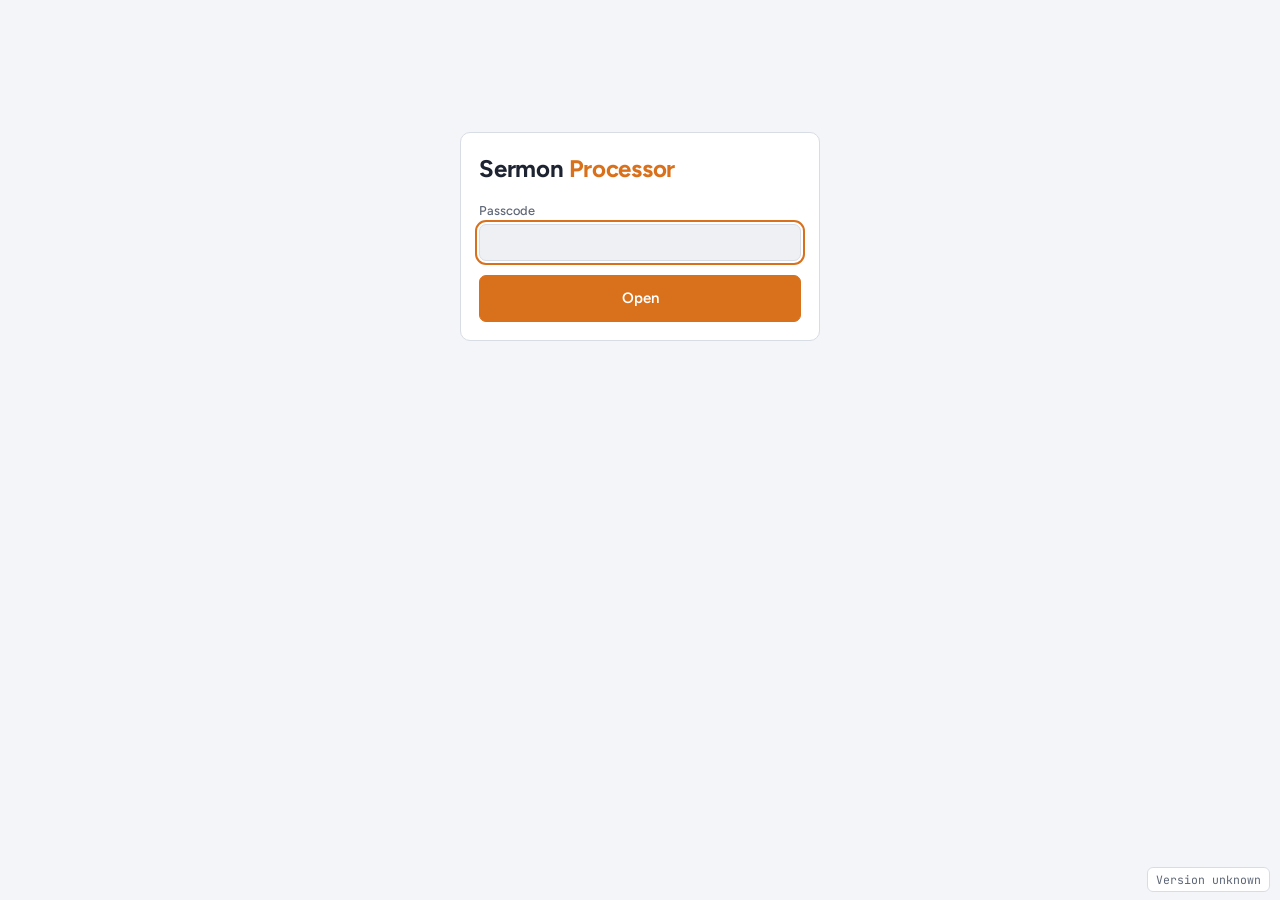
==== commit 4344d419: "Podcast: one Next episode form, Drive pickers, overwrite warnings - one next episode at a time (podc" ====
--- a/web/index.html
+++ b/web/index.html
@@ -116,6 +116,30 @@
 .tfield input { width: calc(10ch + 24px); flex: none; }
 .folders { display: flex; gap: 10px; flex-wrap: wrap; }
 .folders label { flex: 1 1 160px; }
+.feedline { display: flex; gap: 10px; align-items: center; flex-wrap: wrap; }
+.feedline code { font-family: var(--mono); font-size: .8rem; background: var(--sunk); border: 1px solid var(--line); border-radius: 6px; padding: 4px 8px; overflow-wrap: anywhere; min-width: 0; }
+.feedline button { padding: 5px 10px; font-size: .85rem; }
+.showset { border: 1px solid var(--line); border-radius: 9px; padding: 10px 14px; }
+.showset summary { cursor: pointer; font-weight: 600; font-size: .9rem; }
+.subhead { margin: 6px 0 0; font-size: .78rem; font-weight: 600; text-transform: uppercase; letter-spacing: .08em; color: var(--muted); }
+.ep { border: 1px solid var(--line); border-radius: 9px; padding: 12px; display: grid; grid-template-columns: 88px minmax(0, 1fr); gap: 12px; }
+.ep img, .ep .noimg { width: 88px; aspect-ratio: 1; border-radius: 6px; object-fit: cover; background: var(--sunk); border: 1px solid var(--line); }
+.ep .body { display: grid; gap: 8px; min-width: 0; }
+.ep audio { width: 100%; height: 34px; }
+.ep .meta { font-size: .76rem; }
+.ep .actions { display: flex; gap: 8px; justify-content: flex-end; flex-wrap: wrap; }
+.ep.small { grid-template-columns: 48px minmax(0, 1fr) auto; align-items: center; padding: 8px 10px; }
+.ep.small img, .ep.small .noimg { width: 48px; }
+.ep.small .t { font-weight: 600; font-size: .9rem; overflow-wrap: anywhere; }
+button.danger { color: var(--bad); }
+.warn-line { margin: 0; font-size: .82rem; color: var(--warn); }
+.ep.next { grid-template-columns: 140px minmax(0, 1fr); }
+.cover-prev { width: 140px; aspect-ratio: 1; border-radius: 8px; overflow: hidden; background: var(--sunk); border: 1px solid var(--line);
+  display: grid; place-items: center; color: var(--muted); font-size: .75rem; text-align: center; padding: 6px; }
+.cover-prev img { width: 100%; height: 100%; object-fit: cover; display: block; }
+#ne-player { width: 100%; height: 36px; }
+@media (max-width: 520px) { .ep.next { grid-template-columns: minmax(0, 1fr); } }
+@media (max-width: 520px) { .ep { grid-template-columns: minmax(0, 1fr); } .ep.small { grid-template-columns: 48px minmax(0, 1fr); } }
 .sendbar { display: grid; gap: 10px; justify-items: end; }
 .sendbar .errors, .sendbar .notice { justify-self: stretch; }
 .toasts { position: fixed; right: max(16px, env(safe-area-inset-right)); bottom: calc(max(8px, env(safe-area-inset-bottom)) + 34px);
@@ -231,8 +255,69 @@
 
         <section class="sendbar" aria-label="Send">
           <ul class="errors" id="errors"></ul>
+          <p class="warn-line" id="send-feed-warn" hidden>This render will replace the <b>Next episode</b> in the Podcast section below.</p>
           <button class="primary" type="button" id="send">Send to render</button>
           <div id="send-msg" class="notice" hidden></div>
+        </section>
+
+        <section class="panel" id="podcast" aria-labelledby="h-pod">
+          <div class="row spread"><h2 id="h-pod">Podcast</h2><button type="button" id="pod-refresh">Refresh</button></div>
+          <div id="pod-msg" class="notice" hidden></div>
+          <div id="pod-body" hidden>
+            <div class="feedline">
+              <span class="hint">Feed address</span>
+              <code id="feed-url"></code>
+              <button type="button" id="feed-copy">Copy</button>
+              <span class="chip queued" id="feed-test" title="This feed asks podcast directories not to list it">Test feed</span>
+            </div>
+            <details class="showset" id="pod-show">
+              <summary>Show settings</summary>
+              <div class="stack" style="gap:10px; margin-top:12px">
+                <label for="show-title">Show name<input id="show-title" maxlength="200"></label>
+                <label for="show-desc">About the show (the podcast's own description, set once; each episode's description is below)<textarea id="show-desc" rows="3" maxlength="4000"></textarea></label>
+                <div class="row" style="gap:10px">
+                  <label for="show-author" style="flex:1 1 200px">Author (the name under the show in podcast apps)<input id="show-author" maxlength="200" placeholder="River Lake Church"></label>
+                  <label for="show-email" style="flex:1 1 200px">Owner email (Apple and Spotify send ownership codes here; it's public in the feed)<input id="show-email" type="email" maxlength="200" placeholder="A church address, not a personal one"></label>
+                </div>
+                <div class="row" style="gap:12px; align-items:end">
+                  <div class="gprev" id="show-cover-prev" style="width:96px; aspect-ratio:1">None</div>
+                  <label for="show-cover" style="flex:1 1 220px">Show cover (square, 1400–3000 px, from the Graphics folder)
+                    <select id="show-cover"></select>
+                  </label>
+                </div>
+                <label class="check"><input type="checkbox" id="show-test"> Test feed: ask podcast directories not to list it</label>
+                <div class="row spread"><span class="hint" id="show-msg"></span><button type="button" id="show-save">Save show settings</button></div>
+              </div>
+            </details>
+            <h3 class="subhead">Next episode</h3>
+            <div class="ep next" id="next-ep">
+              <div class="stack" style="gap:6px">
+                <div class="cover-prev" id="ne-cover"></div>
+              </div>
+              <div class="body">
+                <p class="hint" id="ne-source"></p>
+                <label for="ne-audio">Audio
+                  <select id="ne-audio"></select>
+                </label>
+                <audio id="ne-player" controls preload="metadata"></audio>
+                <label for="ne-image">Episode image
+                  <select id="ne-image"></select>
+                </label>
+                <label for="ne-title">Episode title
+                  <input id="ne-title" maxlength="200" placeholder="Fills in after a render with “Add it to the podcast feed” ticked, or type your own">
+                </label>
+                <label for="ne-desc">Episode description
+                  <textarea id="ne-desc" rows="5" maxlength="4000" placeholder="Gemini's description fills in after a render with “Add it to the podcast feed” ticked, or type your own"></textarea>
+                </label>
+                <div class="actions">
+                  <button type="button" class="link danger" id="ne-clear" hidden>Clear the rendered episode</button>
+                  <button type="button" class="primary" id="ne-publish">Publish to the feed</button>
+                </div>
+              </div>
+            </div>
+            <h3 class="subhead">In the feed</h3>
+            <div id="pod-episodes" class="stack" style="gap:8px"></div>
+          </div>
         </section>
       </div>
 
@@ -297,7 +382,11 @@
         <input class="o-fade" type="number" min="0" step="0.1" value="1">
       </label>
     </div>
-    <label class="check"><input type="checkbox" class="o-podcast"> Also make the podcast audio (MP3)</label>
+    <div class="row" style="gap:18px">
+      <label class="check"><input type="checkbox" class="o-podcast"> Also make the podcast audio (MP3)</label>
+      <label class="check"><input type="checkbox" class="o-feed"> Add it to the podcast feed as a draft</label>
+    </div>
+    <p class="warn-line o-feed-warn" hidden>Rendering replaces the Podcast section's <b>Next episode</b>: its audio, image, title and description.</p>
   </div>
 </template>
 
@@ -544,6 +633,22 @@
   const n = document.querySelectorAll(".output").length + 1;
   $(".o-name", card).value = preset.name || (n === 1 ? "YouTube" : `Output ${n}`);
   $(".o-podcast", card).checked = !!preset.podcast;
+  $(".o-feed", card).checked = !!preset.feed;
+  const syncFeed = () => {
+    const on = $(".o-podcast", card).checked;
+    $(".o-feed", card).disabled = !on;
+    if (!on) $(".o-feed", card).checked = false;
+    $(".o-feed-warn", card).hidden = !$(".o-feed", card).checked;
+    validate();
+  };
+  $(".o-podcast", card).addEventListener("change", syncFeed);
+  $(".o-feed", card).addEventListener("change", () => {
+    if ($(".o-feed", card).checked) {        // the podcast has one next episode, so one output at a time
+      document.querySelectorAll(".o-feed").forEach((b) => { if (b !== $(".o-feed", card)) { b.checked = false; b.closest(".output").querySelector(".o-feed-warn").hidden = true; } });
+    }
+    syncFeed();
+  });
+  syncFeed();
   card.dataset.graphicAuto = preset.graphic ? "1" : "0";
   card.querySelectorAll("input,select").forEach((el, i) => { el.id = `o${n}-${i}`; });
   card.dataset.n = n;
@@ -646,7 +751,8 @@
     }
     $(".o-length", card).textContent = clipKnown && rows.length
       ? `Total ${fmt(clip)}${g ? ` + ${secs || 0}s graphic` : ""}` : "";
-    const out = { name, endGraphic: g ? { file: g.path, seconds: secs, crossfade: fade } : null, podcast: $(".o-podcast", card).checked };
+    const out = { name, endGraphic: g ? { file: g.path, seconds: secs, crossfade: fade } : null, podcast: $(".o-podcast", card).checked,
+      feed: $(".o-podcast", card).checked && $(".o-feed", card).checked };
     if (segments.length === 1) Object.assign(out, segments[0]); else out.segments = segments;
     outs.push(out);
   });
@@ -657,6 +763,8 @@
   return { outs, errs };
 }
 function validate() {
+  const sw = $("#send-feed-warn");
+  if (sw) sw.hidden = ![...document.querySelectorAll(".o-feed")].some((b) => b.checked);
   const { errs } = readOutputs();
   $("#errors").innerHTML = errs.map((e) => `<li>${esc(e)}</li>`).join("");
   $("#send").disabled = errs.length > 0;
@@ -712,6 +820,160 @@
   return `<div class="prog">${esc(text)}</div>
     <div class="bar" role="progressbar" aria-valuemin="0" aria-valuemax="100" aria-valuenow="${pct}" aria-label="Progress"><span style="width:${Math.max(pct, 2)}%"></span></div>`;
 }
+// ---------- podcast: drafts, publishing and show settings
+let pod = null;
+const media = (key) => key ? `/podcast/media/${key.replace(/^podcast\//, "")}` : "";
+const mins = (s) => s ? (s >= 3600 ? `${Math.floor(s / 3600)} h ${Math.round((s % 3600) / 60)} min` : `${Math.round(s / 60)} min`) : "";
+function podMsg(kind, text) {
+  const m = $("#pod-msg");
+  if (!text) { m.hidden = true; return; }
+  m.className = `notice ${kind} closable`;
+  m.innerHTML = `<span></span><button type="button" class="x" aria-label="Close message">×</button>`;
+  $("span", m).textContent = text; $(".x", m).onclick = () => { m.hidden = true; }; m.hidden = false;
+}
+async function podPost(payload) { return api("/api/podcast", { method: "POST", body: JSON.stringify(payload) }); }
+async function loadPodcast() {
+  try { pod = await api("/api/podcast"); }
+  catch (e) { if (e.message !== "locked") podMsg("bad", e.message); return; }
+  if (!pod.configured) {
+    $("#pod-body").hidden = true;
+    podMsg("", "");
+    $("#pod-msg").hidden = false; $("#pod-msg").className = "notice";
+    $("#pod-msg").textContent = "The podcast bucket isn't linked to this site yet. Add an R2 bucket binding named PODCAST_BUCKET in Cloudflare.";
+    return;
+  }
+  $("#pod-body").hidden = false;
+  $("#feed-url").textContent = pod.feedUrl;
+  $("#feed-test").hidden = !pod.show.test;
+  fillShow();
+  renderNext(); renderEpisodes();
+}
+function fillShow() {
+  const s = pod.show;
+  if (document.activeElement?.closest("#pod-show")) return;      // don't overwrite while someone is typing
+  $("#show-title").value = s.title || ""; $("#show-desc").value = s.description || "";
+  $("#show-author").value = s.author || ""; $("#show-email").value = s.email || "";
+  $("#show-test").checked = !!s.test;
+  const sel = $("#show-cover");
+  sel.innerHTML = `<option value="">${s.image ? "Keep the current cover" : "No cover yet"}</option>` +
+    files.graphics.map((g) => `<option value="${g.id}">${esc(g.path)}</option>`).join("");
+  showCoverPreview();
+}
+function showCoverPreview() {
+  const id = $("#show-cover").value, p = $("#show-cover-prev");
+  p.innerHTML = id ? `<img alt="" src="${img(id)}">` : pod?.show.image ? `<img alt="" src="${media(pod.show.image)}">` : "None";
+}
+$("#show-cover").addEventListener("change", showCoverPreview);
+$("#show-save").addEventListener("click", async () => {
+  const btn = $("#show-save"); btn.disabled = true; $("#show-msg").textContent = "Saving…";
+  try {
+    const r = await podPost({ action: "show", show: {
+      title: $("#show-title").value, description: $("#show-desc").value, author: $("#show-author").value,
+      email: $("#show-email").value, test: $("#show-test").checked, coverId: $("#show-cover").value || undefined } });
+    pod.show = r.show;
+    $("#show-msg").textContent = r.warning || "Saved. Podcast apps pick up changes the next time they check the feed.";
+    $("#feed-test").hidden = !r.show.test;
+    $("#show-cover").value = ""; fillShow();
+  } catch (e) { if (e.message !== "locked") $("#show-msg").textContent = e.message; }
+  finally { btn.disabled = false; }
+});
+$("#feed-copy").addEventListener("click", async () => {
+  try { await navigator.clipboard.writeText(pod.feedUrl); $("#feed-copy").textContent = "Copied"; }
+  catch { getSelection().selectAllChildren($("#feed-url")); $("#feed-copy").textContent = "Selected, press Ctrl+C"; }
+  setTimeout(() => { $("#feed-copy").textContent = "Copy"; }, 2500);
+});
+$("#pod-refresh").addEventListener("click", loadPodcast);
+function cover(key) { return key ? `<img alt="" src="${media(key)}" loading="lazy">` : `<div class="noimg" title="Uses the show cover"></div>`; }
+
+// Next episode: one slot. A render with "Add it to the podcast feed" fills it (and replaces
+// whatever was there); otherwise pick an MP3 and image from Drive and type the text.
+let neDraftId = null, neDuration = 0;
+function renderNext() {
+  const d = pod.draft;
+  const aSel = $("#ne-audio"), iSel = $("#ne-image");
+  const keepA = aSel.value, keepI = iSel.value;
+  aSel.innerHTML = (d ? `<option value="draft">From the latest render: ${esc(d.output || "episode")} (${mins(d.duration)})</option>` : `<option value="">Choose an MP3…</option>`) +
+    (files.audio?.length ? `<optgroup label="MP3s in Drive">${files.audio.map((a) => `<option value="${a.id}">${esc(a.path)}</option>`).join("")}</optgroup>` : "");
+  iSel.innerHTML = (d?.image ? `<option value="draft">From the latest render (the video's thumbnail, made square)</option>` : "") +
+    `<option value="">None (use the show cover)</option>` +
+    (files.thumbnails?.length ? `<optgroup label="Thumbnails">${files.thumbnails.map((t) => `<option value="${t.id}">${esc(t.path)}</option>`).join("")}</optgroup>` : "") +
+    (files.graphics?.length ? `<optgroup label="Graphics">${files.graphics.map((g) => `<option value="${g.id}">${esc(g.path)}</option>`).join("")}</optgroup>` : "");
+  const fresh = (d?.id || null) !== neDraftId;
+  if (fresh) {
+    // A new render replaces the form, as the warning by the checkbox says.
+    neDraftId = d?.id || null;
+    aSel.value = d ? "draft" : "";
+    iSel.value = d?.image ? "draft" : "";
+    $("#ne-title").value = d?.title || "";
+    $("#ne-desc").value = d?.description || "";
+  } else {
+    if ([...aSel.options].some((o) => o.value === keepA)) aSel.value = keepA;
+    if ([...iSel.options].some((o) => o.value === keepI)) iSel.value = keepI;
+  }
+  $("#ne-source").textContent = d
+    ? `Rendered from ${d.source || "a video"}${d.created ? ` ${ago(d.created)}` : ""}. Edit anything below, then publish.`
+    : "Nothing rendered for the podcast yet. Render with “Add it to the podcast feed as a draft” ticked, or pick an MP3 from Drive below.";
+  $("#ne-clear").hidden = !d;
+  nePlayer(); neCover();
+}
+function nePlayer() {
+  const v = $("#ne-audio").value, p = $("#ne-player");
+  const src = v === "draft" ? media(pod.draft?.audio) : v ? `/api/video/${encodeURIComponent(v)}?k=${encodeURIComponent(passcode)}` : "";
+  neDuration = v === "draft" ? (pod.draft?.duration || 0) : 0;
+  if (p.dataset.src !== src) { p.dataset.src = src; if (src) p.src = src; else p.removeAttribute("src"); }
+  p.hidden = !src;
+}
+$("#ne-player").addEventListener("loadedmetadata", () => { if ($("#ne-audio").value !== "draft" && isFinite($("#ne-player").duration)) neDuration = $("#ne-player").duration; });
+function neCover() {
+  const v = $("#ne-image").value, box = $("#ne-cover");
+  const src = v === "draft" ? media(pod.draft?.image) : v ? img(v) : pod.show.image ? media(pod.show.image) : "";
+  box.innerHTML = src ? `<img alt="Episode image" src="${src}">` : "No image yet";
+}
+$("#ne-audio").addEventListener("change", nePlayer);
+$("#ne-image").addEventListener("change", neCover);
+$("#ne-publish").addEventListener("click", async () => {
+  const title = $("#ne-title").value.trim(), a = $("#ne-audio").value, i = $("#ne-image").value;
+  if (!a) { podMsg("bad", "Pick the episode's audio first."); return; }
+  if (!title) { podMsg("bad", "The episode needs a title."); $("#ne-title").focus(); return; }
+  const btn = $("#ne-publish"); btn.disabled = true; btn.textContent = a === "draft" ? "Publishing…" : "Copying from Drive and publishing…";
+  try {
+    const r = await podPost({ action: "publish", title, description: $("#ne-desc").value,
+      audio: a === "draft" ? "draft" : { driveId: a, duration: Math.round(neDuration) },
+      image: i === "draft" ? "draft" : i ? { driveId: i } : null });
+    podMsg(r.warning ? "bad" : "ok", `Published “${title}”. Podcast apps show it the next time they check the feed, usually within an hour.${r.warning ? " " + r.warning : ""}`);
+    neDraftId = "published";               // so the emptied form resets on reload
+    $("#ne-title").value = ""; $("#ne-desc").value = "";
+    loadPodcast();
+  } catch (e) { if (e.message !== "locked") podMsg("bad", e.message); }
+  finally { btn.disabled = false; btn.textContent = "Publish to the feed"; }
+});
+$("#ne-clear").addEventListener("click", async () => {
+  const b = $("#ne-clear");
+  if (b.dataset.sure !== "1") { b.dataset.sure = "1"; b.textContent = "Click again to delete the rendered audio"; setTimeout(() => { b.dataset.sure = ""; b.textContent = "Clear the rendered episode"; }, 4000); return; }
+  try { await podPost({ action: "clear" }); loadPodcast(); } catch (e) { if (e.message !== "locked") podMsg("bad", e.message); }
+});
+function renderEpisodes() {
+  const box = $("#pod-episodes");
+  if (!pod.episodes.length) { box.innerHTML = `<p class="empty">Nothing published yet.</p>`; return; }
+  box.innerHTML = "";
+  for (const e of [...pod.episodes].sort((a, b) => String(b.published).localeCompare(String(a.published)))) {
+    const el = document.createElement("div");
+    el.className = "ep small";
+    el.innerHTML = `${cover(e.image)}<div><div class="t"></div><div class="meta"></div></div>
+      <button type="button" class="link danger e-out">${e.imported ? "" : "Take out of the feed"}</button>`;
+    $(".t", el).textContent = e.title;
+    $(".meta", el).textContent = [new Date(e.published).toLocaleDateString(), mins(e.duration), e.imported ? "imported" : ""].filter(Boolean).join(" · ");
+    const out = $(".e-out", el);
+    if (e.imported) out.remove();
+    else out.onclick = async () => {
+      if (out.dataset.sure !== "1") { out.dataset.sure = "1"; out.textContent = "Click again: remove and delete its audio"; setTimeout(() => { out.dataset.sure = ""; out.textContent = "Take out of the feed"; }, 4000); return; }
+      try { await podPost({ action: "remove", id: e.id }); podMsg("ok", `“${e.title}” was taken out of the feed and its audio deleted.`); loadPodcast(); }
+      catch (err) { if (err.message !== "locked") podMsg("bad", err.message); }
+    };
+    box.append(el);
+  }
+}
+
 // ---------- finished notices: stay until closed (an auto-close setting can come later)
 const watch = (() => { try { return JSON.parse(localStorage.getItem("sp-watch")) || {}; } catch { return {}; } })();
 watch.ids = watch.ids || {};          // run id -> label, for runs seen queued or running
@@ -743,6 +1005,7 @@
     notice({ ok, links, title: `${ok ? "Finished" : "Failed"}: ${r.label.replace(/^Render /, "")}`,
       text: ok ? "The videos are in the Output folder." : (r.conclusion === "cancelled" ? "The run was cancelled." : "Open Details to see what went wrong.") });
     delete watch.ids[id];
+    if (ok) loadPodcast();      // a finished run may have saved a podcast draft
     watch.done.push(id);
   }
   watch.done = watch.done.slice(-50);
@@ -802,7 +1065,7 @@
 function start() {
   $("#gate").hidden = true; $("#app").hidden = false;
   if (!document.querySelector(".output")) addOutput({ name: "YouTube", podcast: true, graphic: true });
-  loadFiles(); loadRuns();
+  loadFiles().then(() => { if (pod?.configured) { fillShow(); renderNext(); } }); loadRuns(); loadPodcast();
 }
 // ---------- boot: with Cloudflare Access on and no passcode set, skip the passcode screen
 let needPasscode = true;
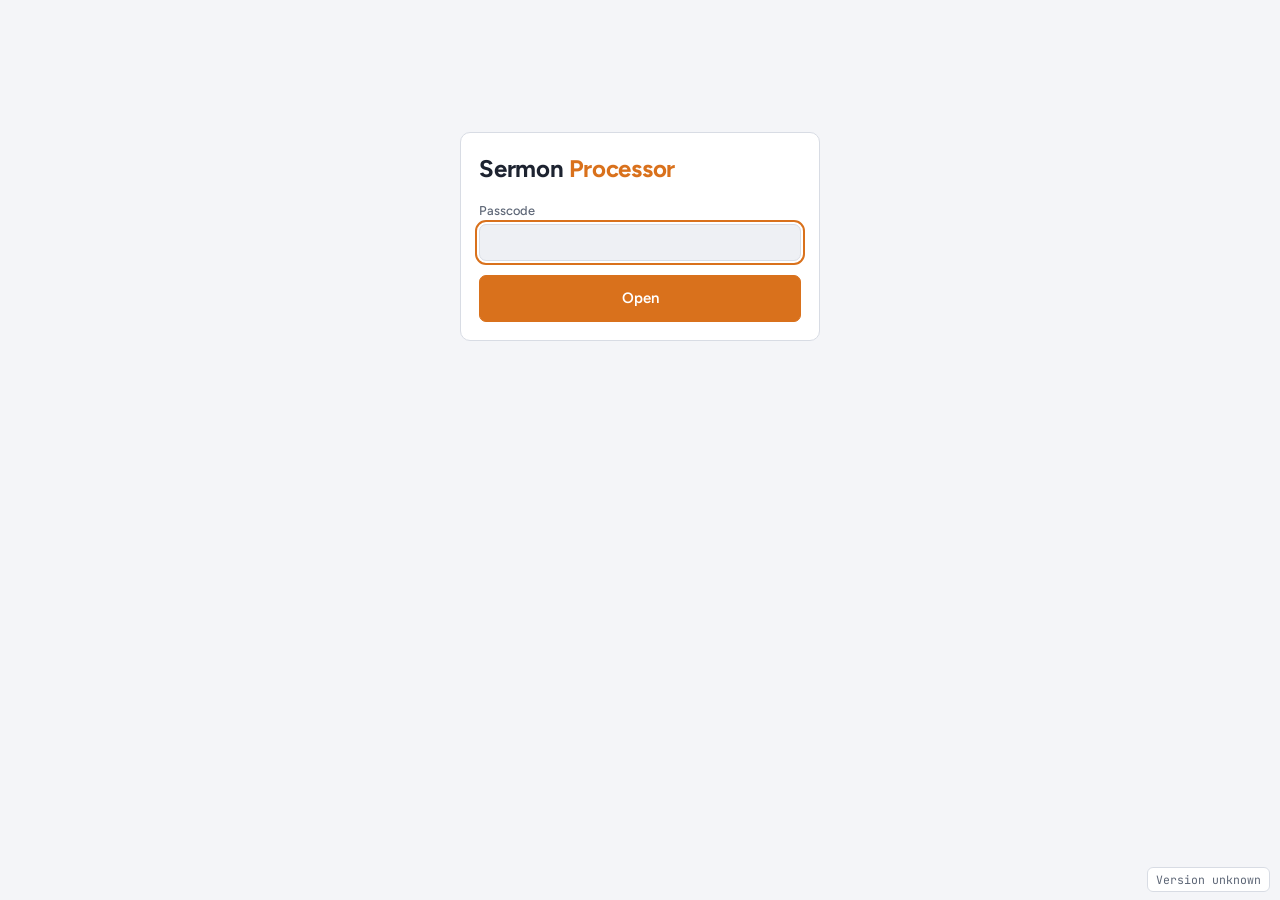
==== commit 679ce6e3: "Podcast: mark render-filled fields, clearer episode image, channel settings at the bottom Co-Authore" ====
--- a/web/index.html
+++ b/web/index.html
@@ -133,6 +133,11 @@
 .ep.small .t { font-weight: 600; font-size: .9rem; overflow-wrap: anywhere; }
 button.danger { color: var(--bad); }
 .warn-line { margin: 0; font-size: .82rem; color: var(--warn); }
+.rmark { color: var(--accent); font-weight: 700; font-size: .95em; margin-left: 2px; cursor: help; }
+.warn-line .rmark { margin: 0 2px 0 0; }
+.legend { margin: 0; }
+.cover-col { margin: 0; display: grid; gap: 6px; align-content: start; }
+.showset summary .hint { font-weight: 400; margin-left: 6px; }
 .ep.next { grid-template-columns: 140px minmax(0, 1fr); }
 .cover-prev { width: 140px; aspect-ratio: 1; border-radius: 8px; overflow: hidden; background: var(--sunk); border: 1px solid var(--line);
   display: grid; place-items: center; color: var(--muted); font-size: .75rem; text-align: center; padding: 6px; }
@@ -255,59 +260,35 @@
 
         <section class="sendbar" aria-label="Send">
           <ul class="errors" id="errors"></ul>
-          <p class="warn-line" id="send-feed-warn" hidden>This render will replace the <b>Next episode</b> in the Podcast section below.</p>
+          <p class="warn-line" id="send-feed-warn" hidden><span class="rmark" title="Filled in by a render with “Add it to the podcast feed as a draft” ticked" aria-label="filled in by a render">✱</span> This render will replace the fields marked <span class="rmark" title="Filled in by a render with “Add it to the podcast feed as a draft” ticked" aria-label="filled in by a render">✱</span> in <b>Podcast episode</b> below.</p>
           <button class="primary" type="button" id="send">Send to render</button>
           <div id="send-msg" class="notice" hidden></div>
         </section>
 
         <section class="panel" id="podcast" aria-labelledby="h-pod">
-          <div class="row spread"><h2 id="h-pod">Podcast</h2><button type="button" id="pod-refresh">Refresh</button></div>
+          <div class="row spread"><h2 id="h-pod">Podcast episode</h2><button type="button" id="pod-refresh">Refresh</button></div>
           <div id="pod-msg" class="notice" hidden></div>
-          <div id="pod-body" hidden>
-            <div class="feedline">
-              <span class="hint">Feed address</span>
-              <code id="feed-url"></code>
-              <button type="button" id="feed-copy">Copy</button>
-              <span class="chip queued" id="feed-test" title="This feed asks podcast directories not to list it">Test feed</span>
-            </div>
-            <details class="showset" id="pod-show">
-              <summary>Show settings</summary>
-              <div class="stack" style="gap:10px; margin-top:12px">
-                <label for="show-title">Show name<input id="show-title" maxlength="200"></label>
-                <label for="show-desc">About the show (the podcast's own description, set once; each episode's description is below)<textarea id="show-desc" rows="3" maxlength="4000"></textarea></label>
-                <div class="row" style="gap:10px">
-                  <label for="show-author" style="flex:1 1 200px">Author (the name under the show in podcast apps)<input id="show-author" maxlength="200" placeholder="River Lake Church"></label>
-                  <label for="show-email" style="flex:1 1 200px">Owner email (Apple and Spotify send ownership codes here; it's public in the feed)<input id="show-email" type="email" maxlength="200" placeholder="A church address, not a personal one"></label>
-                </div>
-                <div class="row" style="gap:12px; align-items:end">
-                  <div class="gprev" id="show-cover-prev" style="width:96px; aspect-ratio:1">None</div>
-                  <label for="show-cover" style="flex:1 1 220px">Show cover (square, 1400–3000 px, from the Graphics folder)
-                    <select id="show-cover"></select>
-                  </label>
-                </div>
-                <label class="check"><input type="checkbox" id="show-test"> Test feed: ask podcast directories not to list it</label>
-                <div class="row spread"><span class="hint" id="show-msg"></span><button type="button" id="show-save">Save show settings</button></div>
-              </div>
-            </details>
-            <h3 class="subhead">Next episode</h3>
+          <div id="pod-body" class="stack" style="gap:14px" hidden>
             <div class="ep next" id="next-ep">
-              <div class="stack" style="gap:6px">
+              <figure class="cover-col">
                 <div class="cover-prev" id="ne-cover"></div>
-              </div>
+                <figcaption class="hint" id="ne-cover-cap"></figcaption>
+              </figure>
               <div class="body">
                 <p class="hint" id="ne-source"></p>
-                <label for="ne-audio">Audio
+                <p class="hint legend"><span class="rmark" title="Filled in by a render with “Add it to the podcast feed as a draft” ticked" aria-label="filled in by a render">✱</span> Filled in by a render with “Add it to the podcast feed as a draft” ticked. You can still change these before publishing.</p>
+                <label for="ne-audio"><span>Audio <span class="rmark" title="Filled in by a render with “Add it to the podcast feed as a draft” ticked" aria-label="filled in by a render">✱</span></span>
                   <select id="ne-audio"></select>
                 </label>
                 <audio id="ne-player" controls preload="metadata"></audio>
-                <label for="ne-image">Episode image
+                <label for="ne-image"><span>Episode image <span class="rmark" title="Filled in by a render with “Add it to the podcast feed as a draft” ticked" aria-label="filled in by a render">✱</span></span>
                   <select id="ne-image"></select>
                 </label>
-                <label for="ne-title">Episode title
-                  <input id="ne-title" maxlength="200" placeholder="Fills in after a render with “Add it to the podcast feed” ticked, or type your own">
+                <label for="ne-title"><span>Episode title <span class="rmark" title="Filled in by a render with “Add it to the podcast feed as a draft” ticked" aria-label="filled in by a render">✱</span></span>
+                  <input id="ne-title" maxlength="200" placeholder="Fills in after a render, or type your own">
                 </label>
-                <label for="ne-desc">Episode description
-                  <textarea id="ne-desc" rows="5" maxlength="4000" placeholder="Gemini's description fills in after a render with “Add it to the podcast feed” ticked, or type your own"></textarea>
+                <label for="ne-desc"><span>Episode description <span class="rmark" title="Filled in by a render with “Add it to the podcast feed as a draft” ticked" aria-label="filled in by a render">✱</span></span>
+                  <textarea id="ne-desc" rows="5" maxlength="4000" placeholder="Gemini's description fills in after a render, or type your own"></textarea>
                 </label>
                 <div class="actions">
                   <button type="button" class="link danger" id="ne-clear" hidden>Clear the rendered episode</button>
@@ -315,8 +296,35 @@
                 </div>
               </div>
             </div>
-            <h3 class="subhead">In the feed</h3>
+
+            <h3 class="subhead">Episodes in the feed</h3>
             <div id="pod-episodes" class="stack" style="gap:8px"></div>
+
+            <details class="showset" id="pod-show">
+              <summary>Podcast channel settings <span class="hint">how the show itself appears on Spotify, Apple and other apps</span></summary>
+              <div class="stack" style="gap:12px; margin-top:12px">
+                <div class="feedline">
+                  <span class="hint">Feed address</span>
+                  <code id="feed-url"></code>
+                  <button type="button" id="feed-copy">Copy</button>
+                  <span class="chip queued" id="feed-test" title="This feed asks podcast directories not to list it">Test feed</span>
+                </div>
+                <label for="show-title">Show name<input id="show-title" maxlength="200"></label>
+                <label for="show-desc">About the show (the channel's description, not an episode's)<textarea id="show-desc" rows="3" maxlength="4000"></textarea></label>
+                <div class="row" style="gap:10px">
+                  <label for="show-author" style="flex:1 1 200px">Author (the name under the show in podcast apps)<input id="show-author" maxlength="200" placeholder="River Lake Church"></label>
+                  <label for="show-email" style="flex:1 1 200px">Owner email (Apple and Spotify send ownership codes here; it's public in the feed)<input id="show-email" type="email" maxlength="200" placeholder="A church address, not a personal one"></label>
+                </div>
+                <div class="row" style="gap:12px; align-items:end">
+                  <div class="gprev" id="show-cover-prev" style="width:96px; aspect-ratio:1">None</div>
+                  <label for="show-cover" style="flex:1 1 220px">Show cover (the channel's picture: square, 1400–3000 px, from the Graphics folder)
+                    <select id="show-cover"></select>
+                  </label>
+                </div>
+                <label class="check"><input type="checkbox" id="show-test"> Test feed: ask podcast directories not to list it</label>
+                <div class="row spread"><span class="hint" id="show-msg"></span><button type="button" id="show-save">Save channel settings</button></div>
+              </div>
+            </details>
           </div>
         </section>
       </div>
@@ -386,7 +394,7 @@
       <label class="check"><input type="checkbox" class="o-podcast"> Also make the podcast audio (MP3)</label>
       <label class="check"><input type="checkbox" class="o-feed"> Add it to the podcast feed as a draft</label>
     </div>
-    <p class="warn-line o-feed-warn" hidden>Rendering replaces the Podcast section's <b>Next episode</b>: its audio, image, title and description.</p>
+    <p class="warn-line o-feed-warn" hidden><span class="rmark" title="Filled in by a render with “Add it to the podcast feed as a draft” ticked" aria-label="filled in by a render">✱</span> Rendering replaces the fields marked <span class="rmark" title="Filled in by a render with “Add it to the podcast feed as a draft” ticked" aria-label="filled in by a render">✱</span> in <b>Podcast episode</b> below: audio, episode image, title and description.</p>
   </div>
 </template>
 
@@ -872,6 +880,7 @@
       email: $("#show-email").value, test: $("#show-test").checked, coverId: $("#show-cover").value || undefined } });
     pod.show = r.show;
     $("#show-msg").textContent = r.warning || "Saved. Podcast apps pick up changes the next time they check the feed.";
+    neCover();
     $("#feed-test").hidden = !r.show.test;
     $("#show-cover").value = ""; fillShow();
   } catch (e) { if (e.message !== "locked") $("#show-msg").textContent = e.message; }
@@ -894,8 +903,8 @@
   const keepA = aSel.value, keepI = iSel.value;
   aSel.innerHTML = (d ? `<option value="draft">From the latest render: ${esc(d.output || "episode")} (${mins(d.duration)})</option>` : `<option value="">Choose an MP3…</option>`) +
     (files.audio?.length ? `<optgroup label="MP3s in Drive">${files.audio.map((a) => `<option value="${a.id}">${esc(a.path)}</option>`).join("")}</optgroup>` : "");
-  iSel.innerHTML = (d?.image ? `<option value="draft">From the latest render (the video's thumbnail, made square)</option>` : "") +
-    `<option value="">None (use the show cover)</option>` +
+  iSel.innerHTML = (d?.image ? `<option value="draft">The rendered video's thumbnail (made square)</option>` : "") +
+    `<option value="">Same picture as the show cover</option>` +
     (files.thumbnails?.length ? `<optgroup label="Thumbnails">${files.thumbnails.map((t) => `<option value="${t.id}">${esc(t.path)}</option>`).join("")}</optgroup>` : "") +
     (files.graphics?.length ? `<optgroup label="Graphics">${files.graphics.map((g) => `<option value="${g.id}">${esc(g.path)}</option>`).join("")}</optgroup>` : "");
   const fresh = (d?.id || null) !== neDraftId;
@@ -912,7 +921,7 @@
   }
   $("#ne-source").textContent = d
     ? `Rendered from ${d.source || "a video"}${d.created ? ` ${ago(d.created)}` : ""}. Edit anything below, then publish.`
-    : "Nothing rendered for the podcast yet. Render with “Add it to the podcast feed as a draft” ticked, or pick an MP3 from Drive below.";
+    : "Nothing rendered for the podcast yet. Render with “Add it to the podcast feed as a draft” ticked, or pick an MP3 from Drive and fill this in yourself.";
   $("#ne-clear").hidden = !d;
   nePlayer(); neCover();
 }
@@ -925,9 +934,13 @@
 }
 $("#ne-player").addEventListener("loadedmetadata", () => { if ($("#ne-audio").value !== "draft" && isFinite($("#ne-player").duration)) neDuration = $("#ne-player").duration; });
 function neCover() {
+  // The preview shows exactly the picture this episode will get.
   const v = $("#ne-image").value, box = $("#ne-cover");
   const src = v === "draft" ? media(pod.draft?.image) : v ? img(v) : pod.show.image ? media(pod.show.image) : "";
-  box.innerHTML = src ? `<img alt="Episode image" src="${src}">` : "No image yet";
+  box.innerHTML = src ? `<img alt="Episode image" src="${src}">` : "No picture";
+  $("#ne-cover-cap").textContent = v === "draft" ? "The video's thumbnail"
+    : v ? "The picture you picked"
+    : pod.show.image ? "The show cover" : "No show cover set yet (see channel settings)";
 }
 $("#ne-audio").addEventListener("change", nePlayer);
 $("#ne-image").addEventListener("change", neCover);
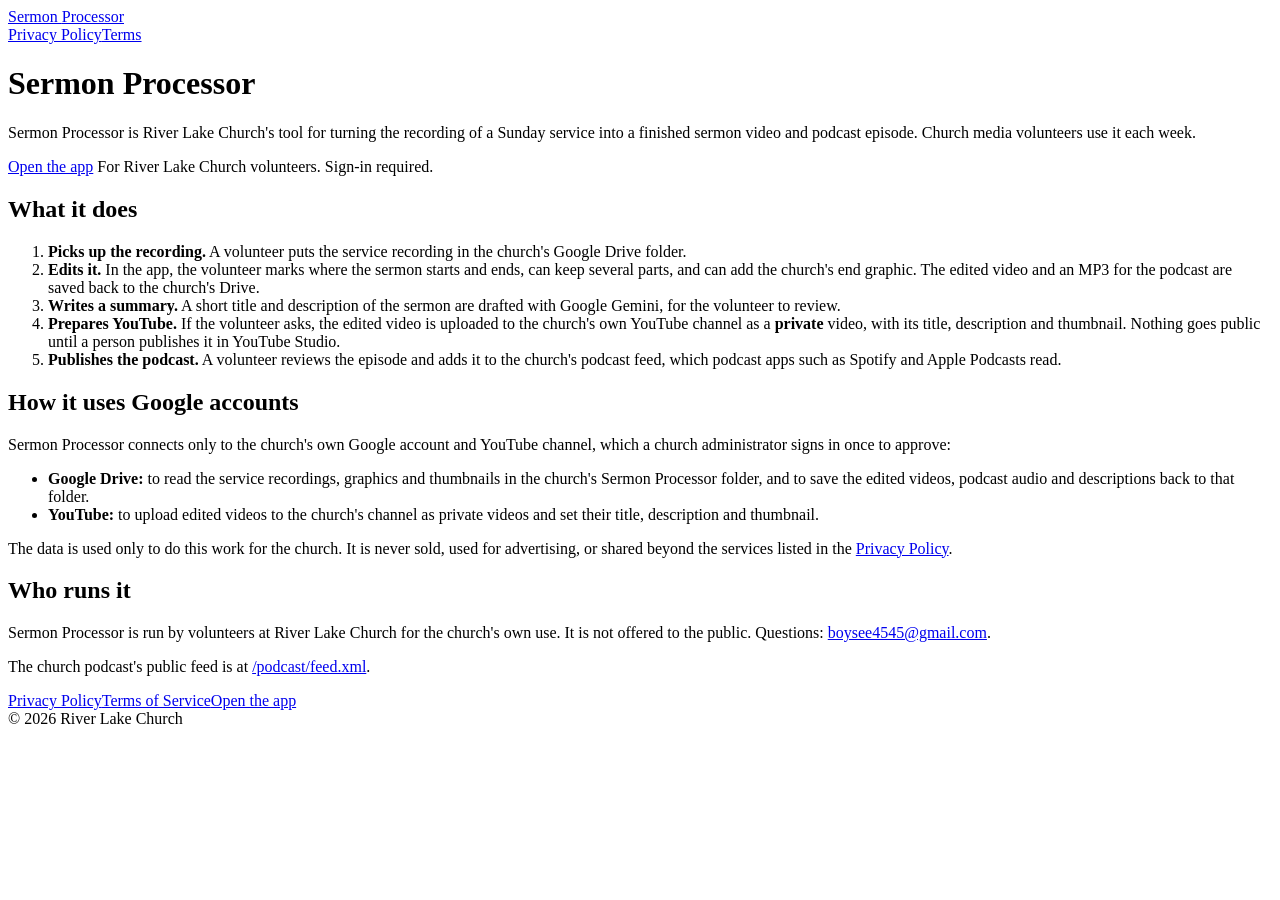
==== commit e65be319: "Public home page, privacy policy and terms for Google verification; app moves to /app/ Co-Authored-B" ====
--- a/web/index.html
+++ b/web/index.html
@@ -4,1105 +4,57 @@
 <meta charset="utf-8">
 <meta name="viewport" content="width=device-width,initial-scale=1,viewport-fit=cover">
 <title>Sermon Processor</title>
+<meta name="description" content="Sermon Processor is River Lake Church's tool for editing recorded Sunday services and preparing them for YouTube and the church podcast.">
 <link rel="preconnect" href="https://fonts.googleapis.com">
-<link rel="stylesheet" href="https://fonts.googleapis.com/css2?family=Figtree:wght@400;500;600;700&family=JetBrains+Mono:wght@400;500&display=swap">
-<style>
-/* Layout: work column (video, outputs, send) beside a narrow recent-runs rail; stacks on phones. */
-:root {
-  --bg: #f4f5f8; --surface: #ffffff; --sunk: #eef0f4; --fg: #1d2330; --muted: #5d6676; --line: #d8dce4;
-  --accent: #d9711c; --accent-fg: #ffffff; --ok: #1f8a5b; --warn: #a86400; --bad: #b4362f; --run: #2d6fb8;
-  --sans: "Figtree", system-ui, -apple-system, "Segoe UI", sans-serif;
-  --mono: "JetBrains Mono", ui-monospace, "SFMono-Regular", Menlo, monospace;
-  --radius: 10px;
-  color-scheme: light;
-}
-@media (prefers-color-scheme: dark) {
-  :root {
-    --bg: #12151b; --surface: #1a1f28; --sunk: #141820; --fg: #e8ebf1; --muted: #9aa3b2; --line: #2e3542;
-    --accent: #f09a4f; --accent-fg: #1a1208; --ok: #4cc48d; --warn: #e3a64a; --bad: #ee7a72; --run: #6fa8ec;
-    color-scheme: dark;
-  }
-}
-* { box-sizing: border-box; }
-[hidden] { display: none !important; }
-input:disabled { opacity: .45; }
-html, body { margin: 0; }
-body { background: var(--bg); color: var(--fg); font: 15px/1.5 var(--sans); }
-.wrap { max-width: 1180px; margin: 0 auto; padding-block: 24px 64px;
-  padding-left: max(16px, env(safe-area-inset-left)); padding-right: max(16px, env(safe-area-inset-right)); }
-header { display: flex; align-items: baseline; justify-content: space-between; gap: 12px; flex-wrap: wrap; margin-bottom: 20px; }
-h1 { margin: 0; font-size: 1.5rem; font-weight: 700; letter-spacing: -.01em; }
-h1 span { color: var(--accent); }
-h2 { margin: 0; font-size: .78rem; font-weight: 600; text-transform: uppercase; letter-spacing: .08em; color: var(--muted); }
-a { color: var(--run); }
-.layout { display: grid; grid-template-columns: minmax(0, 1fr) 320px; gap: 20px; align-items: start; }
-@media (max-width: 900px) { .layout { grid-template-columns: minmax(0, 1fr); } }
-.panel { background: var(--surface); border: 1px solid var(--line); border-radius: var(--radius); padding: 18px; display: grid; gap: 14px; min-width: 0; }
-.stack { display: grid; gap: 20px; min-width: 0; }
-.row { display: flex; gap: 10px; align-items: center; flex-wrap: wrap; }
-.spread { justify-content: space-between; }
-label { display: grid; gap: 4px; font-size: .8rem; color: var(--muted); font-weight: 500; min-width: 0; }
-textarea { resize: vertical; line-height: 1.45; }
-textarea[readonly] { opacity: .6; cursor: not-allowed; }
-input, select, textarea { font: inherit; color: var(--fg); background: var(--sunk); border: 1px solid var(--line); border-radius: 7px; padding: 8px 10px; min-width: 0; width: 100%; }
-input.time { font-family: var(--mono); font-size: .9rem; }
-input:focus-visible, select:focus-visible, textarea:focus-visible, button:focus-visible, a:focus-visible { outline: 2px solid var(--accent); outline-offset: 2px; }
-input[aria-invalid="true"] { border-color: var(--bad); }
-button { font: inherit; font-weight: 600; border-radius: 7px; border: 1px solid var(--line); background: var(--surface); color: var(--fg); padding: 8px 14px; cursor: pointer; }
-button:hover { border-color: var(--muted); }
-button.primary { background: var(--accent); color: var(--accent-fg); border-color: var(--accent); padding: 11px 20px; }
-button.primary:disabled { opacity: .45; cursor: not-allowed; }
-button.link { border: 0; background: none; padding: 4px 6px; color: var(--muted); font-weight: 500; }
-button.link:hover { color: var(--bad); }
-.check { display: flex; gap: 8px; align-items: center; font-size: .9rem; color: var(--fg); font-weight: 500; }
-.check input { width: 18px; height: 18px; accent-color: var(--accent); }
-
-.video-pick { display: grid; grid-template-columns: minmax(0, 1fr) 200px; gap: 16px; align-items: start; }
-@media (max-width: 600px) { .video-pick { grid-template-columns: minmax(0, 1fr); } }
-.meta { font-family: var(--mono); font-size: .78rem; color: var(--muted); display: flex; gap: 12px; flex-wrap: wrap; }
-.thumb { aspect-ratio: 16 / 9; width: 100%; max-width: 100%; border-radius: 8px; background: var(--sunk); border: 1px solid var(--line);
-  display: grid; place-items: center; overflow: hidden; color: var(--muted); font-size: .8rem; text-align: center; padding: 6px; }
-.thumb img { width: 100%; height: 100%; object-fit: cover; display: block; }
-.thumb.missing { border-style: dashed; color: var(--warn); }
-
-.output { border: 1px solid var(--line); border-radius: 9px; padding: 14px; display: grid; gap: 12px; background: var(--surface); }
-.output-head { display: flex; gap: 10px; align-items: end; }
-.output-head label { flex: 1; }
-.grid4 { display: grid; grid-template-columns: repeat(2, minmax(0, 120px)) minmax(0, 1fr); gap: 10px; align-items: end; }
-.grid-g { display: grid; grid-template-columns: 96px minmax(0, 1fr) repeat(2, minmax(0, 110px)); gap: 10px; align-items: end; }
-@media (max-width: 640px) { .grid4, .grid-g { grid-template-columns: minmax(0, 1fr) minmax(0, 1fr); } .grid-g .gprev { grid-row: span 2; } }
-.gprev { aspect-ratio: 16 / 9; border-radius: 6px; background: var(--sunk); border: 1px solid var(--line); overflow: hidden; display: grid; place-items: center; color: var(--muted); font-size: .7rem; }
-.gprev img { width: 100%; height: 100%; object-fit: cover; }
-.length { font-family: var(--mono); font-size: .8rem; color: var(--muted); padding-bottom: 9px; }
-.errors { margin: 0; padding: 0; list-style: none; display: grid; gap: 4px; }
-.errors li { color: var(--bad); font-size: .85rem; }
-.errors li::before { content: "• "; }
-
-.runs { display: grid; gap: 8px; }
-/* Recent runs follows you down the page on wide screens; its list scrolls if it's taller than the window. */
-@media (min-width: 901px) {
-  aside.panel { position: sticky; top: calc(env(safe-area-inset-top, 0px) + 16px); max-height: calc(100vh - 100px - env(safe-area-inset-top, 0px)); grid-template-rows: auto minmax(0, 1fr) auto; }
-  aside.panel .runs { overflow-y: auto; min-height: 0; padding-right: 2px; }
-}
-.runs-foot { font-size: .8rem; color: var(--muted); display: flex; justify-content: space-between; gap: 8px; flex-wrap: wrap; }
-.run { display: grid; grid-template-columns: minmax(0, 1fr) auto; gap: 2px 10px; padding: 10px 12px; border: 1px solid var(--line); border-radius: 8px; }
-.run .title { font-weight: 600; font-size: .9rem; overflow-wrap: anywhere; }
-.run .when { font-size: .78rem; color: var(--muted); grid-column: 1; }
-.run a { font-size: .8rem; grid-column: 2; justify-self: end; }
-.bar { grid-column: 1 / -1; height: 6px; border-radius: 99px; background: var(--sunk); overflow: hidden; margin-top: 4px; }
-.bar span { display: block; height: 100%; background: var(--run); border-radius: 99px; transition: width .6s ease; }
-.run .prog { grid-column: 1 / -1; font-size: .78rem; color: var(--muted); font-family: var(--mono); overflow-wrap: anywhere; }
-@media (prefers-reduced-motion: reduce) { .bar span { transition: none; } }
-.chip { font-family: var(--mono); font-size: .7rem; text-transform: uppercase; letter-spacing: .05em; padding: 2px 8px; border-radius: 99px;
-  border: 1px solid currentColor; align-self: start; white-space: nowrap; }
-.chip.queued, .chip.in_progress, .chip.waiting, .chip.pending, .chip.requested { color: var(--run); }
-.chip.success { color: var(--ok); }
-.chip.failure, .chip.cancelled, .chip.timed_out { color: var(--bad); }
-.empty { color: var(--muted); font-size: .9rem; }
-.notice { padding: 10px 12px; border-radius: 8px; border: 1px solid var(--line); background: var(--sunk); font-size: .9rem; }
-.notice.bad { border-color: var(--bad); color: var(--bad); }
-.notice.ok { border-color: var(--ok); color: var(--ok); }
-
-.player { display: grid; gap: 8px; }
-.player video { width: 100%; max-width: 100%; aspect-ratio: 16 / 9; background: #000; border-radius: 8px; display: block; }
-.transport { display: flex; gap: 6px; flex-wrap: wrap; align-items: center; }
-.transport button { padding: 5px 10px; font-size: .85rem; font-family: var(--mono); font-weight: 500; }
-.now { font-family: var(--mono); font-size: 1rem; font-weight: 500; min-width: 7.5ch; margin-right: 6px; }
-.hint { font-size: .78rem; color: var(--muted); margin: 0; }
-kbd { font-family: var(--mono); font-size: .75rem; border: 1px solid var(--line); border-bottom-width: 2px; border-radius: 4px; padding: 0 4px; }
-.times { display: flex; gap: 14px; flex-wrap: wrap; align-items: end; }
-.tfield { display: grid; gap: 4px; }
-.tfield .tin { display: flex; gap: 4px; }
-.tfield input { width: calc(10ch + 24px); flex: none; }
-.folders { display: flex; gap: 10px; flex-wrap: wrap; }
-.folders label { flex: 1 1 160px; }
-.feedline { display: flex; gap: 10px; align-items: center; flex-wrap: wrap; }
-.feedline code { font-family: var(--mono); font-size: .8rem; background: var(--sunk); border: 1px solid var(--line); border-radius: 6px; padding: 4px 8px; overflow-wrap: anywhere; min-width: 0; }
-.feedline button { padding: 5px 10px; font-size: .85rem; }
-.showset { border: 1px solid var(--line); border-radius: 9px; padding: 10px 14px; }
-.showset summary { cursor: pointer; font-weight: 600; font-size: .9rem; }
-.subhead { margin: 6px 0 0; font-size: .78rem; font-weight: 600; text-transform: uppercase; letter-spacing: .08em; color: var(--muted); }
-.ep { border: 1px solid var(--line); border-radius: 9px; padding: 12px; display: grid; grid-template-columns: 88px minmax(0, 1fr); gap: 12px; }
-.ep img, .ep .noimg { width: 88px; aspect-ratio: 1; border-radius: 6px; object-fit: cover; background: var(--sunk); border: 1px solid var(--line); }
-.ep .body { display: grid; gap: 8px; min-width: 0; }
-.ep audio { width: 100%; height: 34px; }
-.ep .meta { font-size: .76rem; }
-.ep .actions { display: flex; gap: 8px; justify-content: flex-end; flex-wrap: wrap; }
-.ep.small { grid-template-columns: 48px minmax(0, 1fr) auto; align-items: center; padding: 8px 10px; }
-.ep.small img, .ep.small .noimg { width: 48px; }
-.ep.small .t { font-weight: 600; font-size: .9rem; overflow-wrap: anywhere; }
-button.danger { color: var(--bad); }
-.warn-line { margin: 0; font-size: .82rem; color: var(--warn); }
-.rmark { color: var(--accent); font-weight: 700; font-size: .95em; margin-left: 2px; cursor: help; }
-.warn-line .rmark { margin: 0 2px 0 0; }
-.legend { margin: 0; }
-.cover-col { margin: 0; display: grid; gap: 6px; align-content: start; }
-.showset summary .hint { font-weight: 400; margin-left: 6px; }
-.ep.next { grid-template-columns: 140px minmax(0, 1fr); }
-.cover-prev { width: 140px; aspect-ratio: 1; border-radius: 8px; overflow: hidden; background: var(--sunk); border: 1px solid var(--line);
-  display: grid; place-items: center; color: var(--muted); font-size: .75rem; text-align: center; padding: 6px; }
-.cover-prev img { width: 100%; height: 100%; object-fit: cover; display: block; }
-#ne-player { width: 100%; height: 36px; }
-@media (max-width: 520px) { .ep.next { grid-template-columns: minmax(0, 1fr); } }
-@media (max-width: 520px) { .ep { grid-template-columns: minmax(0, 1fr); } .ep.small { grid-template-columns: 48px minmax(0, 1fr); } }
-.sendbar { display: grid; gap: 10px; justify-items: end; }
-.sendbar .errors, .sendbar .notice { justify-self: stretch; }
-.toasts { position: fixed; right: max(16px, env(safe-area-inset-right)); bottom: calc(max(8px, env(safe-area-inset-bottom)) + 34px);
-  display: grid; gap: 10px; width: min(360px, calc(100vw - 32px)); z-index: 20; }
-.toast { background: var(--surface); border: 1px solid var(--line); border-left: 4px solid var(--ok); border-radius: 10px;
-  padding: 12px 14px; box-shadow: 0 8px 24px rgb(0 0 0 / .16); display: grid; grid-template-columns: minmax(0, 1fr) auto; gap: 4px 10px; }
-.toast.bad { border-left-color: var(--bad); }
-.toast strong { font-size: .92rem; overflow-wrap: anywhere; }
-.toast p { margin: 0; grid-column: 1; font-size: .85rem; color: var(--muted); }
-.toast .links { grid-column: 1 / -1; display: flex; gap: 14px; font-size: .85rem; }
-.toast .x { grid-row: 1; grid-column: 2; border: 0; background: none; padding: 0 4px; font-size: 1.2rem; line-height: 1; color: var(--muted); }
-.toast .x:hover { color: var(--fg); }
-@media (prefers-reduced-motion: no-preference) { .toast { animation: toast-in .25s ease-out; } }
-@keyframes toast-in { from { transform: translateY(8px); opacity: 0; } }
-.parts { display: grid; gap: 8px; }
-.part { display: flex; gap: 14px; flex-wrap: wrap; align-items: end; padding: 8px 10px; border-radius: 8px; border: 1px dashed transparent; }
-.part.active-part { border-color: var(--line); background: var(--sunk); }
-.part-n { font-family: var(--mono); font-size: .75rem; color: var(--muted); align-self: center; min-width: 4.5ch; }
-.parts-foot { display: flex; gap: 12px; align-items: center; flex-wrap: wrap; }
-.parts-foot button { padding: 5px 10px; font-size: .85rem; }
-footer.version { position: fixed; right: max(10px, env(safe-area-inset-right)); bottom: max(8px, env(safe-area-inset-bottom));
-  font-family: var(--mono); font-size: .72rem; color: var(--muted); background: var(--surface); border: 1px solid var(--line);
-  border-radius: 6px; padding: 3px 8px; }
-footer.version a { color: inherit; }
-.tfield button { padding: 6px 9px; font-size: .8rem; }
-.output.active { border-color: var(--accent); box-shadow: inset 3px 0 0 var(--accent); }
-.who { font-size: .85rem; color: var(--muted); overflow-wrap: anywhere; }
-.notice.closable { display: flex; gap: 10px; align-items: start; justify-content: space-between; }
-.notice .x { border: 0; background: none; padding: 0 2px; font-size: 1.15rem; line-height: 1; color: inherit; opacity: .7; }
-.notice .x:hover { opacity: 1; }
-.gate { max-width: 360px; margin: 12vh auto 0; }
-.sr { position: absolute; width: 1px; height: 1px; overflow: hidden; clip: rect(0 0 0 0); }
-@media (prefers-reduced-motion: no-preference) { button, input, select { transition: border-color .15s; } }
-</style>
+<link rel="stylesheet" href="https://fonts.googleapis.com/css2?family=Figtree:wght@400;500;600;700&display=swap">
+<link rel="stylesheet" href="/site.css">
 </head>
 <body>
 <div class="wrap">
-  <form id="gate" class="panel gate" hidden>
-    <h1>Sermon <span>Processor</span></h1>
-    <label for="passcode">Passcode
-      <input id="passcode" type="password" autocomplete="current-password" required>
-    </label>
-    <div id="gate-msg" class="notice bad" hidden></div>
-    <button class="primary" type="submit">Open</button>
-  </form>
+  <div class="top">
+    <a class="brand" href="/">Sermon <span>Processor</span></a>
+    <nav><a href="/pp">Privacy Policy</a><a href="/terms">Terms</a></nav>
+  </div>
 
-  <div id="app" hidden>
-    <header>
-      <h1>Sermon <span>Processor</span></h1>
-      <div class="row">
-        <a id="output-link" href="#" target="_blank" rel="noopener" hidden>Open Output folder</a>
-        <span class="who" id="who" hidden></span>
-        <a id="signout" href="/cdn-cgi/access/logout" hidden>Sign out</a>
-        <button class="link" type="button" id="lock">Lock</button>
-      </div>
-    </header>
+  <h1>Sermon Processor</h1>
+  <p class="lede">Sermon Processor is River Lake Church's tool for turning the recording of a Sunday service into a finished sermon video and podcast episode. Church media volunteers use it each week.</p>
 
-    <div class="layout">
-      <div class="stack">
-        <section class="panel" aria-labelledby="h-video">
-          <div class="row spread"><h2 id="h-video">Video</h2><button type="button" id="refresh">Refresh list</button></div>
-          <div id="files-msg" class="notice" hidden></div>
-          <div class="video-pick">
-            <div class="stack" style="gap:10px">
-              <div class="folders" id="folders"></div>
-              <label for="video">Video, newest first
-                <select id="video"></select>
-              </label>
-              <div class="meta" id="video-meta"></div>
-              <label for="height" style="max-width:280px">Resolution
-                <select id="height">
-                  <option value="1080">1080p (faster)</option>
-                  <option value="source">Same as the video (4K stays 4K)</option>
-                </select>
-              </label>
-            </div>
-            <div class="thumb" id="video-thumb">No video picked</div>
-          </div>
-          <div class="player" id="player-box" hidden>
-            <video id="player" controls preload="metadata" playsinline></video>
-            <div class="transport" role="group" aria-label="Move the playhead">
-              <span class="now" id="now" aria-live="off">0:00.0</span>
-              <button type="button" data-step="-5">−5s</button>
-              <button type="button" data-step="-1">−1s</button>
-              <button type="button" data-step="-0.1">−0.1</button>
-              <button type="button" data-step="0.1">+0.1</button>
-              <button type="button" data-step="1">+1s</button>
-              <button type="button" data-step="5">+5s</button>
-            </div>
-            <p class="hint">Keys: <kbd>Space</kbd> play/pause · <kbd>←</kbd><kbd>→</kbd> 1 s (<kbd>Shift</kbd> 5 s) · <kbd>I</kbd> / <kbd>O</kbd> set In / Out on the highlighted part</p>
-            <div id="player-msg" class="notice bad" hidden></div>
-          </div>
-        </section>
+  <div class="actions">
+    <a class="button" href="/app/">Open the app</a>
+    <span class="muted">For River Lake Church volunteers. Sign-in required.</span>
+  </div>
 
-        <section class="panel" aria-labelledby="h-out">
-          <div class="row spread"><h2 id="h-out">Outputs</h2><button type="button" id="add">+ Add output</button></div>
-          <div id="outputs" class="stack" style="gap:12px"></div>
-        </section>
+  <div class="card">
+    <h2>What it does</h2>
+    <ol>
+      <li><strong>Picks up the recording.</strong> A volunteer puts the service recording in the church's Google Drive folder.</li>
+      <li><strong>Edits it.</strong> In the app, the volunteer marks where the sermon starts and ends, can keep several parts, and can add the church's end graphic. The edited video and an MP3 for the podcast are saved back to the church's Drive.</li>
+      <li><strong>Writes a summary.</strong> A short title and description of the sermon are drafted with Google Gemini, for the volunteer to review.</li>
+      <li><strong>Prepares YouTube.</strong> If the volunteer asks, the edited video is uploaded to the church's own YouTube channel as a <strong>private</strong> video, with its title, description and thumbnail. Nothing goes public until a person publishes it in YouTube Studio.</li>
+      <li><strong>Publishes the podcast.</strong> A volunteer reviews the episode and adds it to the church's podcast feed, which podcast apps such as Spotify and Apple Podcasts read.</li>
+    </ol>
+  </div>
 
-        <section class="panel" aria-labelledby="h-desc">
-          <h2 id="h-desc">Description</h2>
-          <label class="check"><input type="checkbox" id="describe" checked> Write a description with Gemini</label>
-          <div class="stack" style="gap:6px">
-            <div class="row spread">
-              <label for="instructions">Instructions for Gemini</label>
-              <label class="check" style="font-size:.85rem"><input type="checkbox" id="custom-instr"> Use custom instructions</label>
-            </div>
-            <textarea id="instructions" rows="3" readonly maxlength="2000"></textarea>
-            <p class="hint" id="instr-hint">These are the default instructions (prompts/instructions.txt on GitHub). Tick “Use custom instructions” to change them for this sermon only.</p>
-          </div>
-          <p class="hint" id="own-desc" hidden></p>
-        </section>
+  <div class="card">
+    <h2>How it uses Google accounts</h2>
+    <p>Sermon Processor connects only to the church's own Google account and YouTube channel, which a church administrator signs in once to approve:</p>
+    <ul>
+      <li><strong>Google Drive:</strong> to read the service recordings, graphics and thumbnails in the church's Sermon Processor folder, and to save the edited videos, podcast audio and descriptions back to that folder.</li>
+      <li><strong>YouTube:</strong> to upload edited videos to the church's channel as private videos and set their title, description and thumbnail.</li>
+    </ul>
+    <p>The data is used only to do this work for the church. It is never sold, used for advertising, or shared beyond the services listed in the <a href="/pp">Privacy Policy</a>.</p>
+  </div>
 
-        <section class="sendbar" aria-label="Send">
-          <ul class="errors" id="errors"></ul>
-          <p class="warn-line" id="send-feed-warn" hidden><span class="rmark" title="Filled in by a render with “Add it to the podcast feed as a draft” ticked" aria-label="filled in by a render">✱</span> This render will replace the fields marked <span class="rmark" title="Filled in by a render with “Add it to the podcast feed as a draft” ticked" aria-label="filled in by a render">✱</span> in <b>Podcast episode</b> below.</p>
-          <button class="primary" type="button" id="send">Send to render</button>
-          <div id="send-msg" class="notice" hidden></div>
-        </section>
+  <div class="card">
+    <h2>Who runs it</h2>
+    <p>Sermon Processor is run by volunteers at River Lake Church for the church's own use. It is not offered to the public. Questions: <a href="mailto:boysee4545@gmail.com">boysee4545@gmail.com</a>.</p>
+    <p class="muted">The church podcast's public feed is at <a href="/podcast/feed.xml">/podcast/feed.xml</a>.</p>
+  </div>
 
-        <section class="panel" id="podcast" aria-labelledby="h-pod">
-          <div class="row spread"><h2 id="h-pod">Podcast episode</h2><button type="button" id="pod-refresh">Refresh</button></div>
-          <div id="pod-msg" class="notice" hidden></div>
-          <div id="pod-body" class="stack" style="gap:14px" hidden>
-            <div class="ep next" id="next-ep">
-              <figure class="cover-col">
-                <div class="cover-prev" id="ne-cover"></div>
-                <figcaption class="hint" id="ne-cover-cap"></figcaption>
-              </figure>
-              <div class="body">
-                <p class="hint" id="ne-source"></p>
-                <p class="hint legend"><span class="rmark" title="Filled in by a render with “Add it to the podcast feed as a draft” ticked" aria-label="filled in by a render">✱</span> Filled in by a render with “Add it to the podcast feed as a draft” ticked. You can still change these before publishing.</p>
-                <label for="ne-audio"><span>Audio <span class="rmark" title="Filled in by a render with “Add it to the podcast feed as a draft” ticked" aria-label="filled in by a render">✱</span></span>
-                  <select id="ne-audio"></select>
-                </label>
-                <audio id="ne-player" controls preload="metadata"></audio>
-                <label for="ne-image"><span>Episode image <span class="rmark" title="Filled in by a render with “Add it to the podcast feed as a draft” ticked" aria-label="filled in by a render">✱</span></span>
-                  <select id="ne-image"></select>
-                </label>
-                <label for="ne-title"><span>Episode title <span class="rmark" title="Filled in by a render with “Add it to the podcast feed as a draft” ticked" aria-label="filled in by a render">✱</span></span>
-                  <input id="ne-title" maxlength="200" placeholder="Fills in after a render, or type your own">
-                </label>
-                <label for="ne-desc"><span>Episode description <span class="rmark" title="Filled in by a render with “Add it to the podcast feed as a draft” ticked" aria-label="filled in by a render">✱</span></span>
-                  <textarea id="ne-desc" rows="5" maxlength="4000" placeholder="Gemini's description fills in after a render, or type your own"></textarea>
-                </label>
-                <div class="actions">
-                  <button type="button" class="link danger" id="ne-clear" hidden>Clear the rendered episode</button>
-                  <button type="button" class="primary" id="ne-publish">Publish to the feed</button>
-                </div>
-              </div>
-            </div>
-
-            <h3 class="subhead">Episodes in the feed</h3>
-            <div id="pod-episodes" class="stack" style="gap:8px"></div>
-
-            <details class="showset" id="pod-show">
-              <summary>Podcast channel settings <span class="hint">how the show itself appears on Spotify, Apple and other apps</span></summary>
-              <div class="stack" style="gap:12px; margin-top:12px">
-                <div class="feedline">
-                  <span class="hint">Feed address</span>
-                  <code id="feed-url"></code>
-                  <button type="button" id="feed-copy">Copy</button>
-                  <span class="chip queued" id="feed-test" title="This feed asks podcast directories not to list it">Test feed</span>
-                </div>
-                <label for="show-title">Show name<input id="show-title" maxlength="200"></label>
-                <label for="show-desc">About the show (the channel's description, not an episode's)<textarea id="show-desc" rows="3" maxlength="4000"></textarea></label>
-                <div class="row" style="gap:10px">
-                  <label for="show-author" style="flex:1 1 200px">Author (the name under the show in podcast apps)<input id="show-author" maxlength="200" placeholder="River Lake Church"></label>
-                  <label for="show-email" style="flex:1 1 200px">Owner email (Apple and Spotify send ownership codes here; it's public in the feed)<input id="show-email" type="email" maxlength="200" placeholder="A church address, not a personal one"></label>
-                </div>
-                <div class="row" style="gap:12px; align-items:end">
-                  <div class="gprev" id="show-cover-prev" style="width:96px; aspect-ratio:1">None</div>
-                  <label for="show-cover" style="flex:1 1 220px">Show cover (the channel's picture: square, 1400–3000 px, from the Graphics folder)
-                    <select id="show-cover"></select>
-                  </label>
-                </div>
-                <label class="check"><input type="checkbox" id="show-test"> Test feed: ask podcast directories not to list it</label>
-                <div class="row spread"><span class="hint" id="show-msg"></span><button type="button" id="show-save">Save channel settings</button></div>
-              </div>
-            </details>
-          </div>
-        </section>
-      </div>
-
-      <aside class="panel" aria-labelledby="h-runs">
-        <div class="row spread"><h2 id="h-runs">Recent runs</h2><button class="link" type="button" id="runs-refresh">Refresh</button></div>
-        <div id="runs" class="runs"><p class="empty">Loading…</p></div>
-        <div class="runs-foot"><span>The 10 most recent runs</span><a id="runs-all" href="#" target="_blank" rel="noopener" hidden>See all on GitHub</a></div>
-      </aside>
-    </div>
-  </div>
+  <footer>
+    <a href="/pp">Privacy Policy</a><a href="/terms">Terms of Service</a><a href="/app/">Open the app</a>
+    <div>© 2026 River Lake Church</div>
+  </footer>
 </div>
-
-<div class="toasts" id="toasts" role="status" aria-live="polite"></div>
-<footer class="version" id="version">Version …</footer>
-
-<template id="part-tpl">
-  <div class="part">
-    <span class="part-n"></span>
-    <div class="tfield">
-      <label class="p-in-label">In</label>
-      <div class="tin">
-        <input class="p-in time" placeholder="2:45" inputmode="decimal">
-        <button type="button" class="p-set" data-which="in" title="Use the player's current time">Set</button>
-        <button type="button" class="p-go" data-which="in" title="Jump the player to this time">Go</button>
-      </div>
-    </div>
-    <div class="tfield">
-      <label class="p-out-label">Out</label>
-      <div class="tin">
-        <input class="p-out time" placeholder="41:27" inputmode="decimal">
-        <button type="button" class="p-set" data-which="out" title="Use the player's current time">Set</button>
-        <button type="button" class="p-go" data-which="out" title="Jump the player to this time">Go</button>
-      </div>
-    </div>
-    <button type="button" class="link p-remove">Remove part</button>
-  </div>
-</template>
-
-<template id="output-tpl">
-  <div class="output">
-    <div class="output-head">
-      <label>Name (used in the file name)
-        <input class="o-name" maxlength="60">
-      </label>
-      <button type="button" class="link o-remove">Remove</button>
-    </div>
-    <div class="parts o-parts"></div>
-    <div class="parts-foot">
-      <button type="button" class="o-addpart">+ Keep another part</button>
-      <span class="hint">Use more parts to skip a section in the middle. Parts are joined with a clean cut.</span>
-      <div class="length o-length"></div>
-    </div>
-    <div class="grid-g">
-      <div class="gprev o-gprev">None</div>
-      <label>End graphic
-        <select class="o-graphic"></select>
-      </label>
-      <label>Show for (s)
-        <input class="o-seconds" type="number" min="0.1" step="0.1" value="5">
-      </label>
-      <label>Crossfade (s)
-        <input class="o-fade" type="number" min="0" step="0.1" value="1">
-      </label>
-    </div>
-    <div class="row" style="gap:18px">
-      <label class="check"><input type="checkbox" class="o-podcast"> Also make the podcast audio (MP3)</label>
-      <label class="check"><input type="checkbox" class="o-feed"> Add it to the podcast feed as a draft</label>
-    </div>
-    <p class="warn-line o-feed-warn" hidden><span class="rmark" title="Filled in by a render with “Add it to the podcast feed as a draft” ticked" aria-label="filled in by a render">✱</span> Rendering replaces the fields marked <span class="rmark" title="Filled in by a render with “Add it to the podcast feed as a draft” ticked" aria-label="filled in by a render">✱</span> in <b>Podcast episode</b> below: audio, episode image, title and description.</p>
-  </div>
-</template>
-
-<script>
-"use strict";
-const $ = (s, el = document) => el.querySelector(s);
-const store = {
-  get(k) { try { return localStorage.getItem(k) || ""; } catch { return ""; } },
-  set(k, v) { try { localStorage.setItem(k, v); } catch {} },
-  del(k) { try { localStorage.removeItem(k); } catch {} },
-};
-let passcode = store.get("sp-passcode");
-let files = { videos: [], graphics: [] };
-let runsTimer = null;
-
-// ---------- api
-async function api(path, init = {}) {
-  const r = await fetch(path, { ...init, headers: { "x-passcode": passcode, ...(init.body ? { "content-type": "application/json" } : {}) } });
-  const data = await r.json().catch(() => ({}));
-  if (r.status === 401 && data.signIn) { signedOut(); throw new Error("locked"); }
-  if (r.status === 401) { lock("That passcode didn't work."); throw new Error("locked"); }
-  if (!r.ok) throw new Error(data.error || `Request failed (${r.status})`);
-  return data;
-}
-const img = (id) => `/api/image/${encodeURIComponent(id)}?k=${encodeURIComponent(passcode)}`;
-
-// ---------- time helpers
-function parseTime(text) {
-  const t = String(text).trim().toLowerCase();
-  if (!t) return null;
-  if (t === "end") return "end";
-  if (/^\d+(\.\d+)?$/.test(t)) return Number(t);
-  const m = t.match(/^(?:(\d+):)?(\d+):(\d{1,2}(?:\.\d+)?)$/);
-  if (!m) return null;
-  const [, h, mm, ss] = m;
-  if (Number(ss) >= 60 || (h && Number(mm) >= 60)) return null;
-  return Number(h || 0) * 3600 + Number(mm) * 60 + Number(ss);
-}
-function fmt(sec) {
-  if (sec == null || isNaN(sec)) return "–";
-  const s = Math.round(sec * 10) / 10, h = Math.floor(s / 3600), m = Math.floor((s % 3600) / 60), r = s % 60;
-  const ss = (r < 10 ? "0" : "") + (Number.isInteger(r) ? r : r.toFixed(1));
-  return h ? `${h}:${String(m).padStart(2, "0")}:${ss}` : `${m}:${ss}`;
-}
-function fmtExact(sec) {
-  const t = Math.max(0, Math.round(sec * 10) / 10), h = Math.floor(t / 3600), m = Math.floor((t % 3600) / 60);
-  const ss = (t % 60).toFixed(1).padStart(4, "0");
-  return h ? `${h}:${String(m).padStart(2, "0")}:${ss}` : `${m}:${ss}`;
-}
-const size = (b) => b >= 1 << 30 ? `${(b / (1 << 30)).toFixed(1)} GB` : `${Math.round(b / 1048576)} MB`;
-function ago(iso) {
-  const s = (Date.now() - new Date(iso)) / 1000;
-  if (s < 60) return "just now";
-  if (s < 3600) return `${Math.floor(s / 60)} min ago`;
-  if (s < 86400) return `${Math.floor(s / 3600)} h ago`;
-  return new Date(iso).toLocaleDateString();
-}
-
-// ---------- gate
-function lock(msg) {
-  passcode = ""; store.del("sp-passcode");
-  $("#app").hidden = true; $("#gate").hidden = false;
-  $("#gate-msg").hidden = !msg; $("#gate-msg").textContent = msg || "";
-  clearInterval(runsTimer);
-  $("#passcode").focus();
-}
-$("#gate").addEventListener("submit", (e) => {
-  e.preventDefault();
-  passcode = $("#passcode").value.trim();
-  store.set("sp-passcode", passcode);
-  start();
-});
-$("#lock").addEventListener("click", () => lock(""));
-
-// ---------- files
-async function loadFiles() {
-  const msg = $("#files-msg");
-  msg.hidden = false; msg.className = "notice"; msg.textContent = "Reading your Drive…";
-  try {
-    files = await api("/api/files");
-    msg.hidden = true;
-  } catch (e) {
-    if (e.message === "locked") return;
-    msg.className = "notice bad"; msg.textContent = e.message; return;
-  }
-  const known = new Set(files.videos.map((v) => dirOf(v.path)));
-  if (folderPath && ![...known].some((d) => d === folderPath || d.startsWith(folderPath + "/"))) folderPath = "";
-  renderFolders();
-  if (files.outputFolder) { $("#output-link").href = files.outputFolder; $("#output-link").hidden = false; }
-  document.querySelectorAll(".output").forEach(fillGraphics);
-  showVideo(); validate();
-}
-function esc(s) { return String(s).replace(/[&<>"]/g, (c) => ({ "&": "&amp;", "<": "&lt;", ">": "&gt;", '"': "&quot;" }[c])); }
-// ---------- folder pickers (Incoming/year/month-or-series/..., any depth)
-let folderPath = store.get("sp-folder");
-const dirOf = (path) => path.includes("/") ? path.slice(0, path.lastIndexOf("/")) : "";
-function subfoldersOf(path) {
-  const names = new Set();
-  for (const v of files.videos) {
-    const d = dirOf(v.path);
-    const rest = path ? (d.startsWith(path + "/") ? d.slice(path.length + 1) : null) : d;
-    if (rest) names.add(rest.split("/")[0]);
-  }
-  return sortFolders([...names]);
-}
-const MONTHS = ["january", "february", "march", "april", "may", "june", "july", "august", "september", "october", "november", "december"];
-const monthIndex = (n) => { const i = MONTHS.findIndex((m) => n.toLowerCase().replace(/^\d+[\s._-]*/, "").startsWith(m.slice(0, 3))); return i; };
-// Years newest first, months newest first (December → January), everything else A–Z.
-function sortFolders(names) {
-  const rank = (n) => /^\d{4}$/.test(n) ? 0 : monthIndex(n) >= 0 ? 1 : 2;
-  return names.sort((a, b) => rank(a) - rank(b) ||
-    (rank(a) === 0 ? Number(b) - Number(a) : rank(a) === 1 ? monthIndex(b) - monthIndex(a) : a.localeCompare(b, undefined, { numeric: true })));
-}
-function renderFolders() {
-  const parts = folderPath ? folderPath.split("/") : [];
-  const box = $("#folders");
-  box.innerHTML = "";
-  for (let level = 0; level <= parts.length; level++) {
-    const base = parts.slice(0, level).join("/");
-    const subs = subfoldersOf(base);
-    if (!subs.length) break;
-    const id = `folder-${level}`;
-    const label = document.createElement("label");
-    label.htmlFor = id;
-    label.textContent = level === 0 ? "Folder in Incoming" : `Inside ${parts[level - 1]}`;
-    const sel = document.createElement("select");
-    sel.id = id;
-    sel.innerHTML = `<option value="">${level === 0 ? "All folders" : `All of ${esc(parts[level - 1])}`}</option>` +
-      subs.map((n) => `<option value="${esc(n)}">${esc(n)}</option>`).join("");
-    sel.value = parts[level] || "";
-    sel.addEventListener("change", () => {
-      folderPath = parts.slice(0, level).concat(sel.value ? [sel.value] : []).join("/");
-      store.set("sp-folder", folderPath);
-      renderFolders();
-    });
-    label.append(sel);
-    box.append(label);
-  }
-  renderVideos();
-}
-function renderVideos() {
-  const keep = $("#video").value;
-  const list = files.videos.filter((v) => !folderPath || dirOf(v.path) === folderPath || dirOf(v.path).startsWith(folderPath + "/"));
-  $("#video").innerHTML = list.length
-    ? list.map((v) => `<option value="${v.id}">${esc(folderPath ? v.path.slice(folderPath.length + 1) : v.path)}</option>`).join("")
-    : `<option value="">No videos here yet</option>`;
-  if (keep && list.some((v) => v.id === keep)) $("#video").value = keep;
-  showVideo(); autoGraphics(); validate();
-}
-const currentVideo = () => files.videos.find((v) => v.id === $("#video").value);
-const player = $("#player");
-let playerFor = "";
-function loadPlayer(v) {
-  if (!v) { $("#player-box").hidden = true; player.removeAttribute("src"); player.load(); playerFor = ""; return; }
-  if (playerFor === v.id) return;
-  playerFor = v.id;
-  $("#player-box").hidden = false; $("#player-msg").hidden = true;
-  player.src = `/api/video/${encodeURIComponent(v.id)}?k=${encodeURIComponent(passcode)}`;
-}
-player.addEventListener("timeupdate", () => { $("#now").textContent = fmtExact(player.currentTime); });
-player.addEventListener("seeked", () => { $("#now").textContent = fmtExact(player.currentTime); });
-player.addEventListener("loadedmetadata", () => {
-  const v = currentVideo();
-  if (v && !v.duration && isFinite(player.duration)) { v.duration = player.duration; showVideo(); validate(); }
-});
-player.addEventListener("error", () => {
-  const m = $("#player-msg"); m.hidden = false;
-  m.textContent = "This browser can't play this video. Camera files in 4K HEVC often only play in Safari or Edge. You can still type the times by hand.";
-});
-function seek(t) {
-  if (!player.src) return;
-  const max = isFinite(player.duration) ? player.duration : Infinity;
-  player.currentTime = Math.min(Math.max(0, t), max);
-}
-document.querySelectorAll("[data-step]").forEach((b) => b.addEventListener("click", () => seek(player.currentTime + Number(b.dataset.step))));
-
-function showVideo() {
-  const v = currentVideo(), t = $("#video-thumb");
-  loadPlayer(v);
-  if (!v) { $("#video-meta").textContent = ""; t.className = "thumb"; t.textContent = "No video picked"; $("#own-desc").hidden = true; return; }
-  $("#video-meta").innerHTML = [
-    v.duration ? `Length ${fmt(v.duration)}` : "Length not known yet",
-    size(v.size), v.height ? `${v.width}×${v.height}` : "", v.modified ? `Added ${ago(v.modified)}` : "",
-  ].filter(Boolean).map((x) => `<span>${x}</span>`).join("");
-  const own = $("#own-desc");
-  own.hidden = !v.descriptionFile;
-  own.textContent = v.descriptionFile ? `Using your description file “${v.descriptionFile}” from Incoming, so Gemini is skipped.` : "";
-  $("#describe").disabled = !!v.descriptionFile;
-  syncInstructions();
-  if (v.thumbnail) { t.className = "thumb"; t.innerHTML = `<img alt="Thumbnail ${esc(v.thumbnail.name)}" src="${img(v.thumbnail.id)}">`; }
-  else { t.className = "thumb missing"; t.textContent = "No matching thumbnail. Add one to Thumbnails with the same name."; }
-}
-$("#video").addEventListener("change", () => { showVideo(); autoGraphics(); validate(); });
-$("#refresh").addEventListener("click", loadFiles);
-
-// ---------- outputs
-function fillGraphics(card) {
-  const sel = $(".o-graphic", card), keep = sel.value;
-  const groups = new Map();
-  for (const g of files.graphics) {
-    if (!groups.has(g.folder)) groups.set(g.folder, []);
-    groups.get(g.folder).push(g);
-  }
-  sel.innerHTML = `<option value="">None</option>` + [...groups].map(([folder, list]) =>
-    `<optgroup label="${esc(folder ? folder.replaceAll("/", " / ") : "Graphics (top level)")}">` +
-    list.map((g) => `<option value="${g.id}">${esc(g.name)}</option>`).join("") + `</optgroup>`).join("");
-  if (keep && files.graphics.some((g) => g.id === keep)) sel.value = keep;
-  if (card.dataset.graphicAuto === "1") autoGraphic(card);
-  showGraphic(card);
-}
-// Default graphic: the one in the folder that best matches the video's folders
-// (Graphics/2026/Romans for Incoming/2026/Romans), else a top-level or "Generic" one.
-function bestGraphic() {
-  const v = currentVideo();
-  if (!files.graphics.length) return null;
-  const vparts = v ? dirOf(v.path).toLowerCase().split("/").filter(Boolean) : [];
-  let best = null, bestScore = -1;
-  for (const g of files.graphics) {
-    const gparts = g.folder.toLowerCase().split("/").filter(Boolean);
-    let depth = 0;
-    while (depth < gparts.length && gparts[depth] === vparts[depth]) depth++;
-    // On the video's folder path: deeper match wins (top level = 0). A "Generic"/"Default" folder beats top level.
-    const score = depth === gparts.length ? depth : /generic|default/i.test(g.folder) ? 0.5 : -1;
-    if (score > bestScore) { best = g; bestScore = score; }
-  }
-  return best || files.graphics[0];
-}
-function autoGraphic(card) {
-  const g = bestGraphic();
-  if (!g) return;
-  $(".o-graphic", card).value = g.id;
-  showGraphic(card);
-}
-function autoGraphics() {
-  document.querySelectorAll(".output").forEach((c) => { if (c.dataset.graphicAuto === "1") autoGraphic(c); });
-}
-function showGraphic(card) {
-  const id = $(".o-graphic", card).value, p = $(".o-gprev", card);
-  p.innerHTML = id ? `<img alt="" src="${img(id)}">` : "None";
-  $(".o-seconds", card).disabled = $(".o-fade", card).disabled = !id;
-}
-function addOutput(preset = {}) {
-  const card = $("#output-tpl").content.firstElementChild.cloneNode(true);
-  const n = document.querySelectorAll(".output").length + 1;
-  $(".o-name", card).value = preset.name || (n === 1 ? "YouTube" : `Output ${n}`);
-  $(".o-podcast", card).checked = !!preset.podcast;
-  $(".o-feed", card).checked = !!preset.feed;
-  const syncFeed = () => {
-    const on = $(".o-podcast", card).checked;
-    $(".o-feed", card).disabled = !on;
-    if (!on) $(".o-feed", card).checked = false;
-    $(".o-feed-warn", card).hidden = !$(".o-feed", card).checked;
-    validate();
-  };
-  $(".o-podcast", card).addEventListener("change", syncFeed);
-  $(".o-feed", card).addEventListener("change", () => {
-    if ($(".o-feed", card).checked) {        // the podcast has one next episode, so one output at a time
-      document.querySelectorAll(".o-feed").forEach((b) => { if (b !== $(".o-feed", card)) { b.checked = false; b.closest(".output").querySelector(".o-feed-warn").hidden = true; } });
-    }
-    syncFeed();
-  });
-  syncFeed();
-  card.dataset.graphicAuto = preset.graphic ? "1" : "0";
-  card.querySelectorAll("input,select").forEach((el, i) => { el.id = `o${n}-${i}`; });
-  card.dataset.n = n;
-  $(".o-addpart", card).addEventListener("click", () => { $(".p-in", addPart(card)).focus(); });
-  card.addEventListener("focusin", (e) => activate(card, e.target.closest(".part")));
-  card.addEventListener("pointerdown", (e) => activate(card, e.target.closest(".part")));
-  $(".o-remove", card).addEventListener("click", () => { card.remove(); activate(document.querySelector(".output")); validate(); });
-  $(".o-graphic", card).addEventListener("change", () => { card.dataset.graphicAuto = "0"; showGraphic(card); validate(); });
-  card.addEventListener("input", validate);
-  $("#outputs").append(card);
-  addPart(card);
-  fillGraphics(card); activate(card); validate();
-  return card;
-}
-let partSeq = 0;
-function addPart(card) {
-  const row = $("#part-tpl").content.firstElementChild.cloneNode(true);
-  const id = `p${++partSeq}`;
-  $(".p-in-label", row).htmlFor = $(".p-in", row).id = `${id}-in`;
-  $(".p-out-label", row).htmlFor = $(".p-out", row).id = `${id}-out`;
-  row.querySelectorAll(".p-set").forEach((b) => b.addEventListener("click", () => setTime(row, b.dataset.which)));
-  row.querySelectorAll(".p-go").forEach((b) => b.addEventListener("click", () => {
-    const v = parseTime($(`.p-${b.dataset.which}`, row).value);
-    if (v === "end") seek(Infinity); else if (typeof v === "number") seek(v);
-  }));
-  $(".p-remove", row).addEventListener("click", () => {
-    row.remove(); renumber(card); activate(card, $(".part", card)); validate();
-  });
-  $(".o-parts", card).append(row);
-  renumber(card); activate(card, row); validate();
-  return row;
-}
-function renumber(card) {
-  const rows = card.querySelectorAll(".part");
-  rows.forEach((r, i) => {
-    $(".part-n", r).textContent = rows.length > 1 ? `Part ${i + 1}` : "";
-    $(".p-remove", r).hidden = rows.length < 2;
-  });
-}
-function activate(card, row) {
-  document.querySelectorAll(".output.active").forEach((c) => c.classList.remove("active"));
-  document.querySelectorAll(".part.active-part").forEach((r) => r.classList.remove("active-part"));
-  if (!card) return;
-  card.classList.add("active");
-  const target = row || card.querySelector(".part.was-active") || card.querySelector(".part");
-  card.querySelectorAll(".part.was-active").forEach((r) => r.classList.remove("was-active"));
-  if (target) target.classList.add("active-part", "was-active");
-}
-function setTime(row, which) {
-  if (!player.src || isNaN(player.currentTime)) return;
-  $(`.p-${which}`, row).value = fmtExact(player.currentTime);
-  activate(row.closest(".output"), row); validate();
-}
-document.addEventListener("keydown", (e) => {
-  if (e.target.closest("input, select, textarea") || e.metaKey || e.ctrlKey || e.altKey || !player.src) return;
-  const row = document.querySelector(".part.active-part");
-  if (e.key === " " && e.target === document.body) { e.preventDefault(); player.paused ? player.play() : player.pause(); }
-  else if (e.key === "ArrowLeft") { e.preventDefault(); seek(player.currentTime - (e.shiftKey ? 5 : 1)); }
-  else if (e.key === "ArrowRight") { e.preventDefault(); seek(player.currentTime + (e.shiftKey ? 5 : 1)); }
-  else if ((e.key === "i" || e.key === "I") && row) setTime(row, "in");
-  else if ((e.key === "o" || e.key === "O") && row) setTime(row, "out");
-});
-$("#add").addEventListener("click", () => $(".p-in", addOutput()).focus());
-
-function readOutputs() {
-  const v = currentVideo(), dur = v?.duration ?? null, errs = [], outs = [], names = new Set();
-  document.querySelectorAll(".output").forEach((card, i) => {
-    const name = $(".o-name", card).value.trim() || `Output ${i + 1}`;
-    if (names.has(name.toLowerCase())) errs.push(`“${name}”: two outputs share this name`);
-    names.add(name.toLowerCase());
-    const rows = [...card.querySelectorAll(".part")];
-    const segments = [];
-    let clip = 0, clipKnown = true, prevEnd = null, lastLen = null;
-    rows.forEach((row, j) => {
-      const label = rows.length > 1 ? `“${name}” part ${j + 1}` : `“${name}”`;
-      const inEl = $(".p-in", row), outEl = $(".p-out", row);
-      const a = parseTime(inEl.value), b = parseTime(outEl.value), bad = [];
-      if (a == null || a === "end") { bad.push(inEl); errs.push(`${label}: In needs a time like 2:45`); }
-      if (b == null) { bad.push(outEl); errs.push(`${label}: Out needs a time like 41:27, or “end”`); }
-      if (b === "end" && j < rows.length - 1) { bad.push(outEl); errs.push(`${label}: only the last part can end at “end”`); }
-      const end = b === "end" ? dur : b;
-      if (typeof a === "number" && typeof end === "number") {
-        if (end <= a) { bad.push(outEl); errs.push(`${label}: Out must be after In`); }
-        if (dur && typeof b === "number" && b > dur + 0.05) { bad.push(outEl); errs.push(`${label}: Out is past the end of the video (${fmt(dur)})`); }
-      }
-      if (typeof a === "number" && prevEnd != null && a < prevEnd - 0.001) {
-        bad.push(inEl); errs.push(`${label}: starts before the previous part ends (${fmt(prevEnd)}). Put parts in order.`);
-      }
-      [inEl, outEl].forEach((el) => el.setAttribute("aria-invalid", bad.includes(el) ? "true" : "false"));
-      if (typeof a === "number" && typeof end === "number" && end > a) { clip += end - a; lastLen = end - a; prevEnd = end; }
-      else { clipKnown = false; if (typeof end === "number") prevEnd = end; }
-      segments.push({ in: inEl.value.trim(), out: outEl.value.trim().toLowerCase() === "end" ? "end" : outEl.value.trim() });
-    });
-    const gid = $(".o-graphic", card).value, g = files.graphics.find((x) => x.id === gid);
-    const secs = Number($(".o-seconds", card).value), fade = Number($(".o-fade", card).value);
-    if (g) {
-      if (!(secs > 0)) errs.push(`“${name}”: graphic time must be more than 0`);
-      if (!(fade >= 0)) errs.push(`“${name}”: crossfade can't be negative`);
-      if (lastLen != null && fade >= lastLen) errs.push(`“${name}”: crossfade must be shorter than the last part`);
-    }
-    $(".o-length", card).textContent = clipKnown && rows.length
-      ? `Total ${fmt(clip)}${g ? ` + ${secs || 0}s graphic` : ""}` : "";
-    const out = { name, endGraphic: g ? { file: g.path, seconds: secs, crossfade: fade } : null, podcast: $(".o-podcast", card).checked,
-      feed: $(".o-podcast", card).checked && $(".o-feed", card).checked };
-    if (segments.length === 1) Object.assign(out, segments[0]); else out.segments = segments;
-    outs.push(out);
-  });
-  if ($("#custom-instr").checked && !$("#custom-instr").disabled && !$("#instructions").value.trim())
-    errs.push("Custom instructions are empty. Type some, or untick “Use custom instructions”.");
-  if (!v) errs.unshift("Pick a video");
-  if (!outs.length) errs.push("Add at least one output");
-  return { outs, errs };
-}
-function validate() {
-  const sw = $("#send-feed-warn");
-  if (sw) sw.hidden = ![...document.querySelectorAll(".o-feed")].some((b) => b.checked);
-  const { errs } = readOutputs();
-  $("#errors").innerHTML = errs.map((e) => `<li>${esc(e)}</li>`).join("");
-  $("#send").disabled = errs.length > 0;
-}
-
-function showSendMsg(kind, text) {
-  const msg = $("#send-msg");
-  msg.className = `notice ${kind} closable`;
-  msg.innerHTML = `<span></span><button type="button" class="x" aria-label="Close message">×</button>`;
-  $("span", msg).textContent = text;
-  $(".x", msg).addEventListener("click", () => { msg.hidden = true; });
-  msg.hidden = false;
-}
-$("#send").addEventListener("click", async () => {
-  const { outs, errs } = readOutputs();
-  const v = currentVideo();
-  if (errs.length || !v) return validate();
-  const btn = $("#send"), msg = $("#send-msg");
-  btn.disabled = true; btn.textContent = "Sending…";
-  try {
-    await api("/api/jobs", { method: "POST", body: JSON.stringify({
-      job: { source: v.path, outputs: outs, describe: { enabled: v.descriptionFile ? true : $("#describe").checked,
-        instructions: $("#custom-instr").checked ? $("#instructions").value.trim() : "" } },
-      height: $("#height").value, label: `Render ${v.path}`,
-    }) });
-    showSendMsg("ok", "Sent. It appears under Recent runs in a few seconds, and a notice pops up here when it's finished.");
-    watch.pending.push({ label: `Render ${v.path}`, at: Date.now() }); saveWatch();
-    setTimeout(loadRuns, 4000);
-  } catch (e) {
-    if (e.message === "locked") return;
-    showSendMsg("bad", e.message);
-  } finally {
-    btn.textContent = "Send to render"; validate();
-  }
-});
-
-// ---------- runs
-const STATUS = { queued: "Queued", in_progress: "Rendering", waiting: "Waiting", pending: "Queued", requested: "Queued",
-  success: "Done", failure: "Failed", cancelled: "Cancelled", timed_out: "Timed out" };
-function eta(sec) {
-  if (sec == null) return "";
-  if (sec < 90) return "about a minute left";
-  const m = Math.round(sec / 60);
-  return m < 60 ? `about ${m} min left` : `about ${Math.floor(m / 60)} h ${m % 60} min left`;
-}
-function progressHtml(r) {
-  if (r.status === "completed") return "";
-  const p = r.progress;
-  if (!p) return r.status === "in_progress" ? `<div class="prog">Starting up…</div><div class="bar" aria-hidden="true"><span style="width:2%"></span></div>` : "";
-  const pct = p.pct ?? 0;
-  const stale = p.at && Date.now() - p.at > 180000 ? ` · last update ${ago(new Date(p.at).toISOString())}` : "";
-  const text = [p.stage, p.pct != null ? `${pct}%` : "", eta(p.eta)].filter(Boolean).join(" · ") + stale;
-  return `<div class="prog">${esc(text)}</div>
-    <div class="bar" role="progressbar" aria-valuemin="0" aria-valuemax="100" aria-valuenow="${pct}" aria-label="Progress"><span style="width:${Math.max(pct, 2)}%"></span></div>`;
-}
-// ---------- podcast: drafts, publishing and show settings
-let pod = null;
-const media = (key) => key ? `/podcast/media/${key.replace(/^podcast\//, "")}` : "";
-const mins = (s) => s ? (s >= 3600 ? `${Math.floor(s / 3600)} h ${Math.round((s % 3600) / 60)} min` : `${Math.round(s / 60)} min`) : "";
-function podMsg(kind, text) {
-  const m = $("#pod-msg");
-  if (!text) { m.hidden = true; return; }
-  m.className = `notice ${kind} closable`;
-  m.innerHTML = `<span></span><button type="button" class="x" aria-label="Close message">×</button>`;
-  $("span", m).textContent = text; $(".x", m).onclick = () => { m.hidden = true; }; m.hidden = false;
-}
-async function podPost(payload) { return api("/api/podcast", { method: "POST", body: JSON.stringify(payload) }); }
-async function loadPodcast() {
-  try { pod = await api("/api/podcast"); }
-  catch (e) { if (e.message !== "locked") podMsg("bad", e.message); return; }
-  if (!pod.configured) {
-    $("#pod-body").hidden = true;
-    podMsg("", "");
-    $("#pod-msg").hidden = false; $("#pod-msg").className = "notice";
-    $("#pod-msg").textContent = "The podcast bucket isn't linked to this site yet. Add an R2 bucket binding named PODCAST_BUCKET in Cloudflare.";
-    return;
-  }
-  $("#pod-body").hidden = false;
-  $("#feed-url").textContent = pod.feedUrl;
-  $("#feed-test").hidden = !pod.show.test;
-  fillShow();
-  renderNext(); renderEpisodes();
-}
-function fillShow() {
-  const s = pod.show;
-  if (document.activeElement?.closest("#pod-show")) return;      // don't overwrite while someone is typing
-  $("#show-title").value = s.title || ""; $("#show-desc").value = s.description || "";
-  $("#show-author").value = s.author || ""; $("#show-email").value = s.email || "";
-  $("#show-test").checked = !!s.test;
-  const sel = $("#show-cover");
-  sel.innerHTML = `<option value="">${s.image ? "Keep the current cover" : "No cover yet"}</option>` +
-    files.graphics.map((g) => `<option value="${g.id}">${esc(g.path)}</option>`).join("");
-  showCoverPreview();
-}
-function showCoverPreview() {
-  const id = $("#show-cover").value, p = $("#show-cover-prev");
-  p.innerHTML = id ? `<img alt="" src="${img(id)}">` : pod?.show.image ? `<img alt="" src="${media(pod.show.image)}">` : "None";
-}
-$("#show-cover").addEventListener("change", showCoverPreview);
-$("#show-save").addEventListener("click", async () => {
-  const btn = $("#show-save"); btn.disabled = true; $("#show-msg").textContent = "Saving…";
-  try {
-    const r = await podPost({ action: "show", show: {
-      title: $("#show-title").value, description: $("#show-desc").value, author: $("#show-author").value,
-      email: $("#show-email").value, test: $("#show-test").checked, coverId: $("#show-cover").value || undefined } });
-    pod.show = r.show;
-    $("#show-msg").textContent = r.warning || "Saved. Podcast apps pick up changes the next time they check the feed.";
-    neCover();
-    $("#feed-test").hidden = !r.show.test;
-    $("#show-cover").value = ""; fillShow();
-  } catch (e) { if (e.message !== "locked") $("#show-msg").textContent = e.message; }
-  finally { btn.disabled = false; }
-});
-$("#feed-copy").addEventListener("click", async () => {
-  try { await navigator.clipboard.writeText(pod.feedUrl); $("#feed-copy").textContent = "Copied"; }
-  catch { getSelection().selectAllChildren($("#feed-url")); $("#feed-copy").textContent = "Selected, press Ctrl+C"; }
-  setTimeout(() => { $("#feed-copy").textContent = "Copy"; }, 2500);
-});
-$("#pod-refresh").addEventListener("click", loadPodcast);
-function cover(key) { return key ? `<img alt="" src="${media(key)}" loading="lazy">` : `<div class="noimg" title="Uses the show cover"></div>`; }
-
-// Next episode: one slot. A render with "Add it to the podcast feed" fills it (and replaces
-// whatever was there); otherwise pick an MP3 and image from Drive and type the text.
-let neDraftId = null, neDuration = 0;
-function renderNext() {
-  const d = pod.draft;
-  const aSel = $("#ne-audio"), iSel = $("#ne-image");
-  const keepA = aSel.value, keepI = iSel.value;
-  aSel.innerHTML = (d ? `<option value="draft">From the latest render: ${esc(d.output || "episode")} (${mins(d.duration)})</option>` : `<option value="">Choose an MP3…</option>`) +
-    (files.audio?.length ? `<optgroup label="MP3s in Drive">${files.audio.map((a) => `<option value="${a.id}">${esc(a.path)}</option>`).join("")}</optgroup>` : "");
-  iSel.innerHTML = (d?.image ? `<option value="draft">The rendered video's thumbnail (made square)</option>` : "") +
-    `<option value="">Same picture as the show cover</option>` +
-    (files.thumbnails?.length ? `<optgroup label="Thumbnails">${files.thumbnails.map((t) => `<option value="${t.id}">${esc(t.path)}</option>`).join("")}</optgroup>` : "") +
-    (files.graphics?.length ? `<optgroup label="Graphics">${files.graphics.map((g) => `<option value="${g.id}">${esc(g.path)}</option>`).join("")}</optgroup>` : "");
-  const fresh = (d?.id || null) !== neDraftId;
-  if (fresh) {
-    // A new render replaces the form, as the warning by the checkbox says.
-    neDraftId = d?.id || null;
-    aSel.value = d ? "draft" : "";
-    iSel.value = d?.image ? "draft" : "";
-    $("#ne-title").value = d?.title || "";
-    $("#ne-desc").value = d?.description || "";
-  } else {
-    if ([...aSel.options].some((o) => o.value === keepA)) aSel.value = keepA;
-    if ([...iSel.options].some((o) => o.value === keepI)) iSel.value = keepI;
-  }
-  $("#ne-source").textContent = d
-    ? `Rendered from ${d.source || "a video"}${d.created ? ` ${ago(d.created)}` : ""}. Edit anything below, then publish.`
-    : "Nothing rendered for the podcast yet. Render with “Add it to the podcast feed as a draft” ticked, or pick an MP3 from Drive and fill this in yourself.";
-  $("#ne-clear").hidden = !d;
-  nePlayer(); neCover();
-}
-function nePlayer() {
-  const v = $("#ne-audio").value, p = $("#ne-player");
-  const src = v === "draft" ? media(pod.draft?.audio) : v ? `/api/video/${encodeURIComponent(v)}?k=${encodeURIComponent(passcode)}` : "";
-  neDuration = v === "draft" ? (pod.draft?.duration || 0) : 0;
-  if (p.dataset.src !== src) { p.dataset.src = src; if (src) p.src = src; else p.removeAttribute("src"); }
-  p.hidden = !src;
-}
-$("#ne-player").addEventListener("loadedmetadata", () => { if ($("#ne-audio").value !== "draft" && isFinite($("#ne-player").duration)) neDuration = $("#ne-player").duration; });
-function neCover() {
-  // The preview shows exactly the picture this episode will get.
-  const v = $("#ne-image").value, box = $("#ne-cover");
-  const src = v === "draft" ? media(pod.draft?.image) : v ? img(v) : pod.show.image ? media(pod.show.image) : "";
-  box.innerHTML = src ? `<img alt="Episode image" src="${src}">` : "No picture";
-  $("#ne-cover-cap").textContent = v === "draft" ? "The video's thumbnail"
-    : v ? "The picture you picked"
-    : pod.show.image ? "The show cover" : "No show cover set yet (see channel settings)";
-}
-$("#ne-audio").addEventListener("change", nePlayer);
-$("#ne-image").addEventListener("change", neCover);
-$("#ne-publish").addEventListener("click", async () => {
-  const title = $("#ne-title").value.trim(), a = $("#ne-audio").value, i = $("#ne-image").value;
-  if (!a) { podMsg("bad", "Pick the episode's audio first."); return; }
-  if (!title) { podMsg("bad", "The episode needs a title."); $("#ne-title").focus(); return; }
-  const btn = $("#ne-publish"); btn.disabled = true; btn.textContent = a === "draft" ? "Publishing…" : "Copying from Drive and publishing…";
-  try {
-    const r = await podPost({ action: "publish", title, description: $("#ne-desc").value,
-      audio: a === "draft" ? "draft" : { driveId: a, duration: Math.round(neDuration) },
-      image: i === "draft" ? "draft" : i ? { driveId: i } : null });
-    podMsg(r.warning ? "bad" : "ok", `Published “${title}”. Podcast apps show it the next time they check the feed, usually within an hour.${r.warning ? " " + r.warning : ""}`);
-    neDraftId = "published";               // so the emptied form resets on reload
-    $("#ne-title").value = ""; $("#ne-desc").value = "";
-    loadPodcast();
-  } catch (e) { if (e.message !== "locked") podMsg("bad", e.message); }
-  finally { btn.disabled = false; btn.textContent = "Publish to the feed"; }
-});
-$("#ne-clear").addEventListener("click", async () => {
-  const b = $("#ne-clear");
-  if (b.dataset.sure !== "1") { b.dataset.sure = "1"; b.textContent = "Click again to delete the rendered audio"; setTimeout(() => { b.dataset.sure = ""; b.textContent = "Clear the rendered episode"; }, 4000); return; }
-  try { await podPost({ action: "clear" }); loadPodcast(); } catch (e) { if (e.message !== "locked") podMsg("bad", e.message); }
-});
-function renderEpisodes() {
-  const box = $("#pod-episodes");
-  if (!pod.episodes.length) { box.innerHTML = `<p class="empty">Nothing published yet.</p>`; return; }
-  box.innerHTML = "";
-  for (const e of [...pod.episodes].sort((a, b) => String(b.published).localeCompare(String(a.published)))) {
-    const el = document.createElement("div");
-    el.className = "ep small";
-    el.innerHTML = `${cover(e.image)}<div><div class="t"></div><div class="meta"></div></div>
-      <button type="button" class="link danger e-out">${e.imported ? "" : "Take out of the feed"}</button>`;
-    $(".t", el).textContent = e.title;
-    $(".meta", el).textContent = [new Date(e.published).toLocaleDateString(), mins(e.duration), e.imported ? "imported" : ""].filter(Boolean).join(" · ");
-    const out = $(".e-out", el);
-    if (e.imported) out.remove();
-    else out.onclick = async () => {
-      if (out.dataset.sure !== "1") { out.dataset.sure = "1"; out.textContent = "Click again: remove and delete its audio"; setTimeout(() => { out.dataset.sure = ""; out.textContent = "Take out of the feed"; }, 4000); return; }
-      try { await podPost({ action: "remove", id: e.id }); podMsg("ok", `“${e.title}” was taken out of the feed and its audio deleted.`); loadPodcast(); }
-      catch (err) { if (err.message !== "locked") podMsg("bad", err.message); }
-    };
-    box.append(el);
-  }
-}
-
-// ---------- finished notices: stay until closed (an auto-close setting can come later)
-const watch = (() => { try { return JSON.parse(localStorage.getItem("sp-watch")) || {}; } catch { return {}; } })();
-watch.ids = watch.ids || {};          // run id -> label, for runs seen queued or running
-watch.done = watch.done || [];        // run ids already announced
-watch.pending = watch.pending || [];  // jobs sent from this browser that GitHub hasn't listed yet
-function saveWatch() { store.set("sp-watch", JSON.stringify(watch)); }
-function notice({ title, text, ok, links = [], autoCloseMs = null }) {
-  const el = document.createElement("div");
-  el.className = `toast${ok ? "" : " bad"}`;
-  el.innerHTML = `<strong></strong><button type="button" class="x" aria-label="Close">×</button><p></p>
-    <div class="links">${links.map((l) => `<a href="${esc(l.href)}" target="_blank" rel="noopener">${esc(l.text)}</a>`).join("")}</div>`;
-  $("strong", el).textContent = title;
-  $("p", el).textContent = text;
-  $(".x", el).addEventListener("click", () => el.remove());
-  $("#toasts").append(el);
-  if (autoCloseMs) setTimeout(() => el.remove(), autoCloseMs);
-}
-function checkFinished(runs) {
-  for (const r of runs) {
-    const id = String(r.id);
-    if (watch.done.includes(id)) continue;
-    const i = watch.pending.findIndex((p) => p.label === r.label && new Date(r.created).getTime() >= p.at - 120000);
-    if (i >= 0) { watch.pending.splice(i, 1); watch.ids[id] = r.label; }
-    if (r.status !== "completed") { watch.ids[id] = r.label; continue; }
-    if (!(id in watch.ids)) continue;
-    const ok = r.conclusion === "success";
-    const links = [{ text: "Details", href: r.url }];
-    if (ok && files.outputFolder) links.unshift({ text: "Open Output folder", href: files.outputFolder });
-    notice({ ok, links, title: `${ok ? "Finished" : "Failed"}: ${r.label.replace(/^Render /, "")}`,
-      text: ok ? "The videos are in the Output folder." : (r.conclusion === "cancelled" ? "The run was cancelled." : "Open Details to see what went wrong.") });
-    delete watch.ids[id];
-    if (ok) loadPodcast();      // a finished run may have saved a podcast draft
-    watch.done.push(id);
-  }
-  watch.done = watch.done.slice(-50);
-  watch.pending = watch.pending.filter((p) => Date.now() - p.at < 3600000);
-  saveWatch();
-}
-async function loadRuns() {
-  let data;
-  try { data = await api("/api/jobs"); }
-  catch (e) { if (e.message !== "locked") $("#runs").innerHTML = `<p class="notice bad">${esc(e.message)}</p>`; return; }
-  const runs = data.runs || [];
-  checkFinished(runs);
-  if (data.all) { $("#runs-all").href = data.all; $("#runs-all").hidden = false; }
-  $("#runs").innerHTML = runs.length ? runs.map((r) => {
-    const key = r.status === "completed" ? r.conclusion : r.status;
-    return `<div class="run"><span class="title">${esc(r.label)}</span><span class="chip ${key}">${STATUS[key] || key}</span>
-      ${progressHtml(r)}
-      <span class="when">${ago(r.created)}</span><a href="${r.url}" target="_blank" rel="noopener">Details</a></div>`;
-  }).join("") : `<p class="empty">No runs yet. Sent jobs show up here.</p>`;
-  const busy = runs.some((r) => r.status !== "completed");
-  clearInterval(runsTimer);
-  runsTimer = setInterval(loadRuns, busy ? 15000 : 60000);
-}
-$("#runs-refresh").addEventListener("click", loadRuns);
-
-// ---------- Gemini instructions: default from /instructions.txt (copied there at build time)
-let defaultInstructions = "";
-fetch("/instructions.txt", { cache: "no-store" }).then((r) => r.ok ? r.text() : "").catch(() => "").then((t) => {
-  defaultInstructions = t.trim();
-  if (!$("#custom-instr").checked) $("#instructions").value = defaultInstructions;
-  if (!defaultInstructions) $("#instructions").placeholder = "The default instructions are in prompts/instructions.txt on GitHub.";
-});
-function syncInstructions() {
-  const custom = $("#custom-instr").checked, gemini = $("#describe").checked && !$("#describe").disabled;
-  const box = $("#instructions");
-  box.readOnly = !custom || !gemini;
-  $("#custom-instr").disabled = !gemini;
-  if (!custom) box.value = defaultInstructions;
-  $("#instr-hint").textContent = custom
-    ? "Custom instructions for this sermon only. Untick to go back to the default."
-    : "These are the default instructions (prompts/instructions.txt on GitHub). Tick “Use custom instructions” to change them for this sermon only.";
-  validate();
-}
-$("#custom-instr").addEventListener("change", () => { syncInstructions(); if ($("#custom-instr").checked) $("#instructions").focus(); });
-$("#describe").addEventListener("change", syncInstructions);
-$("#instructions").addEventListener("input", validate);
-
-// ---------- version (written by scripts/stamp.sh during the Cloudflare build)
-fetch("/version.json", { cache: "no-store" }).then((r) => r.ok ? r.json() : null).catch(() => null).then((v) => {
-  const el = $("#version");
-  if (!v || !v.sha) { el.textContent = "Version unknown"; el.title = "Set the Cloudflare build command to: sh scripts/stamp.sh"; return; }
-  const when = v.built ? new Date(v.built).toLocaleString([], { month: "short", day: "numeric", hour: "numeric", minute: "2-digit" }) : "";
-  el.innerHTML = `Version <a href="https://github.com/${esc(v.repo)}/commit/${esc(v.sha)}" target="_blank" rel="noopener">${esc(v.sha.slice(0, 7))}</a>${when ? ` · built ${esc(when)}` : ""}`;
-});
-
-// ---------- start
-function start() {
-  $("#gate").hidden = true; $("#app").hidden = false;
-  if (!document.querySelector(".output")) addOutput({ name: "YouTube", podcast: true, graphic: true });
-  loadFiles().then(() => { if (pod?.configured) { fillShow(); renderNext(); } }); loadRuns(); loadPodcast();
-}
-// ---------- boot: with Cloudflare Access on and no passcode set, skip the passcode screen
-let needPasscode = true;
-function signedOut() {
-  $("#app").hidden = true; $("#gate").hidden = false;
-  $("#gate").innerHTML = `<h1>Sermon <span>Processor</span></h1>
-    <p class="notice">Your sign-in has expired. Reload the page to sign in again.</p>
-    <button class="primary" type="button" onclick="location.reload()">Reload</button>`;
-  clearInterval(runsTimer);
-}
-async function boot() {
-  try {
-    const r = await fetch("/api/session", { headers: { "x-passcode": passcode } });
-    const s = await r.json().catch(() => ({}));
-    if (r.status === 401 && s.signIn) return signedOut();
-    if (r.ok) {
-      needPasscode = s.passcode !== false;
-      if (s.email) { $("#who").textContent = s.email; $("#who").hidden = false; $("#signout").hidden = false; }
-      $("#lock").hidden = !needPasscode;
-    }
-  } catch { /* fall back to the passcode screen */ }
-  if (!needPasscode || passcode) start(); else lock("");
-}
-boot();
-</script>
 </body>
 </html>
